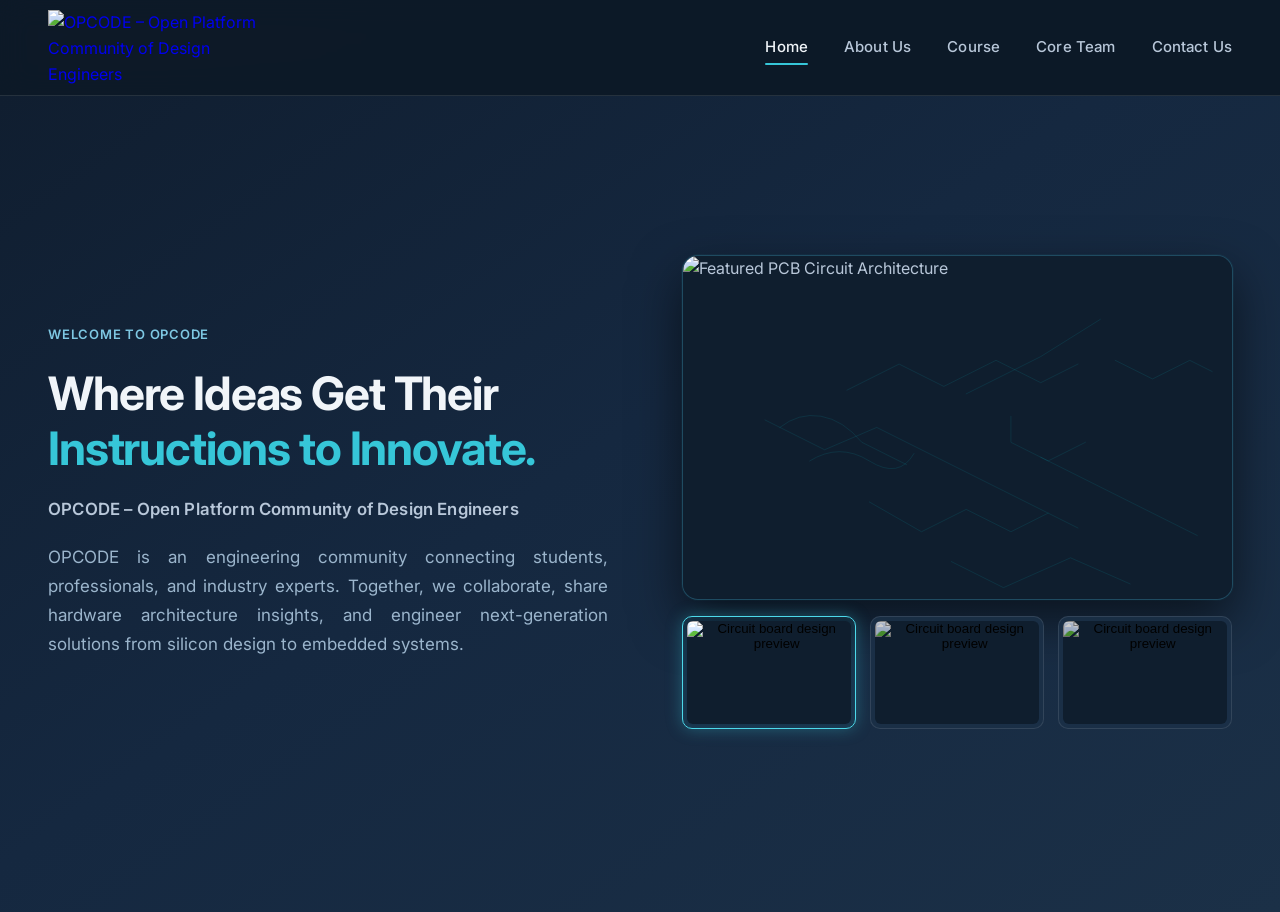
==== index.html @ ceae3b2b "Add files via upload" ====
<!DOCTYPE html>
<html lang="en">
<head>
  <meta charset="UTF-8">
  <meta name="viewport" content="width=device-width, initial-scale=1.0">
  <title>OPCODE – Open Platform Community of Design Engineers</title>
  <meta name="description" content="OPCODE is an engineering community connecting students, professionals, and industry experts. Where Ideas Get Their Instructions to Innovate.">
  
  <!-- Preconnect to Google Fonts: Inter font family -->
  <link rel="preconnect" href="https://fonts.googleapis.com">
  <link rel="preconnect" href="https://fonts.gstatic.com" crossorigin>
  <link href="https://fonts.googleapis.com/css2?family=Inter:wght@400;500;600;700&display=swap" rel="stylesheet">
  
  <!-- Stylesheet -->
  <link rel="stylesheet" href="styles.css">
</head>
<body>
  <!-- Header Navigation -->
  <header class="site-header" id="header">
    <div class="header-container">
      <!-- Brand Logo (Easily replaceable by updating src) -->
      <a href="#home" class="logo-link" aria-label="OPCODE Homepage">
        <img src="assets/opcode-logo-new.png" alt="OPCODE – Open Platform Community of Design Engineers" class="header-logo" width="2172" height="724">
      </a>

      <!-- Desktop Navigation (Clean single horizontal row) -->
      <nav class="main-nav" aria-label="Main Navigation">
        <ul class="nav-list">
          <li class="nav-item"><a href="#home" class="nav-link active">Home</a></li>
          <li class="nav-item"><a href="about.html" class="nav-link">About Us</a></li>
          <li class="nav-item"><a href="#course" class="nav-link">Course</a></li>
          <li class="nav-item"><a href="#core-team" class="nav-link">Core Team</a></li>
          <li class="nav-item"><a href="#contact-us" class="nav-link">Contact Us</a></li>
        </ul>
      </nav>

      <!-- Mobile Hamburger Toggle -->
      <button class="mobile-menu-btn" id="mobileMenuBtn" aria-label="Toggle navigation menu" aria-expanded="false" aria-controls="mobileNav">
        <span class="hamburger-bar"></span>
        <span class="hamburger-bar"></span>
        <span class="hamburger-bar"></span>
      </button>
    </div>

    <!-- Mobile Navigation Drawer -->
    <nav class="mobile-nav" id="mobileNav" aria-label="Mobile Navigation" hidden>
      <ul class="mobile-nav-list">
        <li><a href="#home" class="mobile-nav-link active">Home</a></li>
        <li><a href="about.html" class="mobile-nav-link">About Us</a></li>
        <li><a href="#course" class="mobile-nav-link">Course</a></li>
        <li><a href="#core-team" class="mobile-nav-link">Core Team</a></li>
        <li><a href="#contact-us" class="mobile-nav-link">Contact Us</a></li>
      </ul>
    </nav>
  </header>

  <!-- Clean Two-Column Hero Section -->
  <main class="hero-section" id="home">
    <div class="hero-container">
      <!-- Left Column: Editorial & Community Information (Preserved exactly as requested) -->
      <div class="hero-content">
        <!-- Welcome Tag -->
        <div class="hero-welcome">Welcome to OPCODE</div>

        <!-- Main Headline -->
        <h1 class="hero-heading">
          Where Ideas Get Their <span class="cyan-accent">Instructions to Innovate.</span>
        </h1>

        <!-- Organization Name -->
        <div class="hero-org-name">
          OPCODE – Open Platform Community of Design Engineers
        </div>

        <!-- Short Introduction -->
        <p class="hero-intro">
          OPCODE is an engineering community connecting students, professionals, and industry experts. Together, we collaborate, share hardware architecture insights, and engineer next-generation solutions from silicon design to embedded systems.
        </p>
      </div>

      <!-- Right Column: Interactive 3-Image PCB Gallery with Electric Sparks -->
      <div class="hero-visual">
        <div class="pcb-gallery-container">
          <!-- Featured Large PCB Stage -->
          <div class="pcb-featured-frame">
            <div class="pcb-viewport" id="pcbViewport">
              <!-- Featured PCB Photograph with Smooth Crossfade -->
              <img src="assets/pcb-1.jpg" alt="Featured PCB Circuit Architecture" id="featuredPcbImage" class="pcb-photograph" width="736" height="460">

              <!-- ============================================================
                   OVERLAY 1: Mapped specifically for assets/pcb-1.jpg
                   ============================================================ -->
              <svg class="pcb-circuit-svg pcb-overlay active" id="overlay-pcb-1" viewBox="0 0 736 460" preserveAspectRatio="xMidYMid slice" xmlns="http://www.w3.org/2000/svg" aria-hidden="true">
                <defs>
                  <filter id="sparkGlow1" x="-40%" y="-40%" width="180%" height="180%">
                    <feGaussianBlur in="SourceGraphic" stdDeviation="2.4" result="blur1" />
                    <feGaussianBlur in="SourceGraphic" stdDeviation="1.0" result="blur2" />
                    <feMerge>
                      <feMergeNode in="blur1" />
                      <feMergeNode in="blur2" />
                      <feMergeNode in="SourceGraphic" />
                    </feMerge>
                  </filter>
                  <filter id="junctionFlash1" x="-100%" y="-100%" width="300%" height="300%">
                    <feGaussianBlur in="SourceGraphic" stdDeviation="2.8" result="jBlur" />
                    <feMerge>
                      <feMergeNode in="jBlur" />
                      <feMergeNode in="SourceGraphic" />
                    </feMerge>
                  </filter>

                  <!-- Trace Paths for PCB 1 -->
                  <path id="p1-tr-1" d="M 110 220 L 190 260 L 260 230 L 330 265 L 430 315 L 530 365" />
                  <path id="p1-tr-2" d="M 220 180 L 290 145 L 350 175 L 420 140 L 480 170 L 530 145" />
                  <path id="p1-tr-3" d="M 250 330 L 320 370 L 380 340 L 440 370 L 490 345" />
                  <path id="p1-tr-4" d="M 480 270 L 550 305 L 620 340 L 690 375" />
                  <path id="p1-tr-5" d="M 560 85 L 520 110 L 480 135 L 430 160 L 380 185" />
                  <path id="p1-tr-6" d="M 130 230 Q 155 210 185 215 T 240 250 L 300 280" />
                  <path id="p1-tr-7" d="M 440 215 L 440 250 L 490 275 L 540 250" />
                  <path id="p1-tr-8" d="M 580 140 L 630 165 L 680 140 L 710 155" />
                  <path id="p1-tr-9" d="M 360 410 L 430 445 L 520 405 L 600 440" />
                  <path id="p1-tr-10" d="M 170 275 Q 210 250 250 275 T 310 265" />
                </defs>

                <!-- Base Passive Traces -->
                <g class="passive-traces" stroke="rgba(0, 240, 255, 0.1)" stroke-width="1.2" fill="none" stroke-linecap="round" stroke-linejoin="round">
                  <use href="#p1-tr-1" /><use href="#p1-tr-2" /><use href="#p1-tr-3" /><use href="#p1-tr-4" /><use href="#p1-tr-5" />
                  <use href="#p1-tr-6" /><use href="#p1-tr-7" /><use href="#p1-tr-8" /><use href="#p1-tr-9" /><use href="#p1-tr-10" />
                </g>

                <!-- Layer 1: Circuit Track Brightening Wave (underneath travelling sparks) -->
                <g class="track-waves" fill="none" stroke="rgba(0, 240, 255, 0.42)" stroke-width="3.4" stroke-linecap="round" stroke-linejoin="round">
                  <use href="#p1-tr-1" class="spark-wave s1" />
                  <use href="#p1-tr-2" class="spark-wave s2" />
                  <use href="#p1-tr-3" class="spark-wave s3" />
                  <use href="#p1-tr-4" class="spark-wave s4" />
                  <use href="#p1-tr-5" class="spark-wave s5-rev" />
                  <use href="#p1-tr-6" class="spark-wave s6" />
                  <use href="#p1-tr-7" class="spark-wave s7" />
                  <use href="#p1-tr-8" class="spark-wave s8" />
                  <use href="#p1-tr-9" class="spark-wave s9" />
                  <use href="#p1-tr-10" class="spark-wave s10-rev" />
                </g>

                <!-- Layer 2: Glowing Cyan Light Trail behind each spark -->
                <g class="spark-trails" fill="none" stroke="#00e5ff" stroke-width="2.4" stroke-linecap="round" stroke-linejoin="round" filter="url(#sparkGlow1)">
                  <use href="#p1-tr-1" class="spark-trail s1" />
                  <use href="#p1-tr-2" class="spark-trail s2" />
                  <use href="#p1-tr-3" class="spark-trail s3" />
                  <use href="#p1-tr-4" class="spark-trail s4" />
                  <use href="#p1-tr-5" class="spark-trail s5-rev" />
                  <use href="#p1-tr-6" class="spark-trail s6" />
                  <use href="#p1-tr-7" class="spark-trail s7" />
                  <use href="#p1-tr-8" class="spark-trail s8" />
                  <use href="#p1-tr-9" class="spark-trail s9" />
                  <use href="#p1-tr-10" class="spark-trail s10-rev" />
                </g>

                <!-- Layer 3: Concentrated White Spark Core Head -->
                <g class="spark-heads" fill="none" stroke="#ffffff" stroke-width="1.3" stroke-linecap="round" stroke-linejoin="round">
                  <use href="#p1-tr-1" class="spark-head s1" />
                  <use href="#p1-tr-2" class="spark-head s2" />
                  <use href="#p1-tr-3" class="spark-head s3" />
                  <use href="#p1-tr-4" class="spark-head s4" />
                  <use href="#p1-tr-5" class="spark-head s5-rev" />
                  <use href="#p1-tr-6" class="spark-head s6" />
                  <use href="#p1-tr-7" class="spark-head s7" />
                  <use href="#p1-tr-8" class="spark-head s8" />
                  <use href="#p1-tr-9" class="spark-head s9" />
                  <use href="#p1-tr-10" class="spark-head s10-rev" />
                </g>

                <!-- Occasional Junction Sparks (Small controlled electrical discharges at circuit nodes) -->
                <g class="junction-sparks" filter="url(#junctionFlash1)">
                  <g class="junction-spark js-1" transform="translate(330, 265)">
                    <circle r="2.2" fill="#ffffff" />
                    <polygon points="0,-4 1,-1 4,0 1,1 0,4 -1,1 -4,0 -1,-1" fill="#00f0ff" />
                  </g>
                  <g class="junction-spark js-2" transform="translate(480, 170)">
                    <circle r="2.2" fill="#ffffff" />
                    <polygon points="0,-4 1,-1 4,0 1,1 0,4 -1,1 -4,0 -1,-1" fill="#00f0ff" />
                  </g>
                  <g class="junction-spark js-3" transform="translate(440, 250)">
                    <circle r="2.5" fill="#ffffff" />
                    <polygon points="0,-4.5 1,-1 4.5,0 1,1 0,4.5 -1,1 -4.5,0 -1,-1" fill="#00f0ff" />
                  </g>
                  <g class="junction-spark js-4" transform="translate(550, 305)">
                    <circle r="2.2" fill="#ffffff" />
                    <polygon points="0,-4 1,-1 4,0 1,1 0,4 -1,1 -4,0 -1,-1" fill="#00f0ff" />
                  </g>
                  <g class="junction-spark js-5" transform="translate(380, 340)">
                    <circle r="2.2" fill="#ffffff" />
                    <polygon points="0,-4 1,-1 4,0 1,1 0,4 -1,1 -4,0 -1,-1" fill="#00f0ff" />
                  </g>
                </g>
              </svg>

              <!-- ============================================================
                   OVERLAY 2: Mapped specifically for assets/pcb-2.jpg
                   ============================================================ -->
              <svg class="pcb-circuit-svg pcb-overlay" id="overlay-pcb-2" viewBox="0 0 1080 675" preserveAspectRatio="xMidYMid slice" xmlns="http://www.w3.org/2000/svg" aria-hidden="true">
                <defs>
                  <filter id="sparkGlow2" x="-40%" y="-40%" width="180%" height="180%">
                    <feGaussianBlur in="SourceGraphic" stdDeviation="2.4" result="blur1" />
                    <feGaussianBlur in="SourceGraphic" stdDeviation="1.0" result="blur2" />
                    <feMerge>
                      <feMergeNode in="blur1" />
                      <feMergeNode in="blur2" />
                      <feMergeNode in="SourceGraphic" />
                    </feMerge>
                  </filter>
                  <filter id="junctionFlash2" x="-100%" y="-100%" width="300%" height="300%">
                    <feGaussianBlur in="SourceGraphic" stdDeviation="2.8" result="jBlur" />
                    <feMerge>
                      <feMergeNode in="jBlur" />
                      <feMergeNode in="SourceGraphic" />
                    </feMerge>
                  </filter>

                  <!-- Trace Paths for PCB 2 (Toroid coils, MOSFETs, and IC pins) -->
                  <path id="p2-tr-1" d="M 220 520 L 320 460 L 430 400 L 520 350" />
                  <path id="p2-tr-2" d="M 150 320 L 240 375 L 330 320 L 400 360" />
                  <path id="p2-tr-3" d="M 420 360 L 530 425 L 640 370 L 740 430" />
                  <path id="p2-tr-4" d="M 750 210 L 820 250 L 890 295 L 960 340" />
                  <path id="p2-tr-5" d="M 340 540 L 440 480 L 540 540 L 640 600" />
                  <path id="p2-tr-6" d="M 140 180 L 230 235 L 320 180 L 410 235" />
                  <path id="p2-tr-7" d="M 320 280 L 400 330 L 480 280 L 560 330" />
                  <path id="p2-tr-8" d="M 560 330 L 650 380 L 730 335 L 810 385" />
                  <path id="p2-tr-9" d="M 480 600 L 570 545 L 670 605 L 770 550" />
                  <path id="p2-tr-10" d="M 250 440 Q 300 480 360 450 T 480 430" />
                </defs>

                <!-- Base Passive Traces -->
                <g class="passive-traces" stroke="rgba(0, 240, 255, 0.1)" stroke-width="1.2" fill="none" stroke-linecap="round" stroke-linejoin="round">
                  <use href="#p2-tr-1" /><use href="#p2-tr-2" /><use href="#p2-tr-3" /><use href="#p2-tr-4" /><use href="#p2-tr-5" />
                  <use href="#p2-tr-6" /><use href="#p2-tr-7" /><use href="#p2-tr-8" /><use href="#p2-tr-9" /><use href="#p2-tr-10" />
                </g>

                <!-- Layer 1: Circuit Track Brightening Wave -->
                <g class="track-waves" fill="none" stroke="rgba(0, 240, 255, 0.42)" stroke-width="3.4" stroke-linecap="round" stroke-linejoin="round">
                  <use href="#p2-tr-1" class="spark-wave s1" />
                  <use href="#p2-tr-2" class="spark-wave s2" />
                  <use href="#p2-tr-3" class="spark-wave s3" />
                  <use href="#p2-tr-4" class="spark-wave s4" />
                  <use href="#p2-tr-5" class="spark-wave s5-rev" />
                  <use href="#p2-tr-6" class="spark-wave s6" />
                  <use href="#p2-tr-7" class="spark-wave s7" />
                  <use href="#p2-tr-8" class="spark-wave s8" />
                  <use href="#p2-tr-9" class="spark-wave s9" />
                  <use href="#p2-tr-10" class="spark-wave s10-rev" />
                </g>

                <!-- Layer 2: Glowing Light Trail -->
                <g class="spark-trails" fill="none" stroke="#00e5ff" stroke-width="2.4" stroke-linecap="round" stroke-linejoin="round" filter="url(#sparkGlow2)">
                  <use href="#p2-tr-1" class="spark-trail s1" />
                  <use href="#p2-tr-2" class="spark-trail s2" />
                  <use href="#p2-tr-3" class="spark-trail s3" />
                  <use href="#p2-tr-4" class="spark-trail s4" />
                  <use href="#p2-tr-5" class="spark-trail s5-rev" />
                  <use href="#p2-tr-6" class="spark-trail s6" />
                  <use href="#p2-tr-7" class="spark-trail s7" />
                  <use href="#p2-tr-8" class="spark-trail s8" />
                  <use href="#p2-tr-9" class="spark-trail s9" />
                  <use href="#p2-tr-10" class="spark-trail s10-rev" />
                </g>

                <!-- Layer 3: Concentrated White Spark Core Head -->
                <g class="spark-heads" fill="none" stroke="#ffffff" stroke-width="1.3" stroke-linecap="round" stroke-linejoin="round">
                  <use href="#p2-tr-1" class="spark-head s1" />
                  <use href="#p2-tr-2" class="spark-head s2" />
                  <use href="#p2-tr-3" class="spark-head s3" />
                  <use href="#p2-tr-4" class="spark-head s4" />
                  <use href="#p2-tr-5" class="spark-head s5-rev" />
                  <use href="#p2-tr-6" class="spark-head s6" />
                  <use href="#p2-tr-7" class="spark-head s7" />
                  <use href="#p2-tr-8" class="spark-head s8" />
                  <use href="#p2-tr-9" class="spark-head s9" />
                  <use href="#p2-tr-10" class="spark-head s10-rev" />
                </g>

                <!-- Occasional Junction Sparks for PCB 2 -->
                <g class="junction-sparks" filter="url(#junctionFlash2)">
                  <g class="junction-spark js-1" transform="translate(430, 400)">
                    <circle r="2.2" fill="#ffffff" />
                    <polygon points="0,-4 1,-1 4,0 1,1 0,4 -1,1 -4,0 -1,-1" fill="#00f0ff" />
                  </g>
                  <g class="junction-spark js-2" transform="translate(530, 425)">
                    <circle r="2.2" fill="#ffffff" />
                    <polygon points="0,-4 1,-1 4,0 1,1 0,4 -1,1 -4,0 -1,-1" fill="#00f0ff" />
                  </g>
                  <g class="junction-spark js-3" transform="translate(340, 540)">
                    <circle r="2.5" fill="#ffffff" />
                    <polygon points="0,-4.5 1,-1 4.5,0 1,1 0,4.5 -1,1 -4.5,0 -1,-1" fill="#00f0ff" />
                  </g>
                  <g class="junction-spark js-4" transform="translate(640, 370)">
                    <circle r="2.2" fill="#ffffff" />
                    <polygon points="0,-4 1,-1 4,0 1,1 0,4 -1,1 -4,0 -1,-1" fill="#00f0ff" />
                  </g>
                  <g class="junction-spark js-5" transform="translate(400, 360)">
                    <circle r="2.2" fill="#ffffff" />
                    <polygon points="0,-4 1,-1 4,0 1,1 0,4 -1,1 -4,0 -1,-1" fill="#00f0ff" />
                  </g>
                </g>
              </svg>

              <!-- ============================================================
                   OVERLAY 3: Mapped specifically for assets/pcb-3.jpg
                   ============================================================ -->
              <svg class="pcb-circuit-svg pcb-overlay" id="overlay-pcb-3" viewBox="0 0 1200 750" preserveAspectRatio="xMidYMid slice" xmlns="http://www.w3.org/2000/svg" aria-hidden="true">
                <defs>
                  <filter id="sparkGlow3" x="-40%" y="-40%" width="180%" height="180%">
                    <feGaussianBlur in="SourceGraphic" stdDeviation="2.4" result="blur1" />
                    <feGaussianBlur in="SourceGraphic" stdDeviation="1.0" result="blur2" />
                    <feMerge>
                      <feMergeNode in="blur1" />
                      <feMergeNode in="blur2" />
                      <feMergeNode in="SourceGraphic" />
                    </feMerge>
                  </filter>
                  <filter id="junctionFlash3" x="-100%" y="-100%" width="300%" height="300%">
                    <feGaussianBlur in="SourceGraphic" stdDeviation="2.8" result="jBlur" />
                    <feMerge>
                      <feMergeNode in="jBlur" />
                      <feMergeNode in="SourceGraphic" />
                    </feMerge>
                  </filter>

                  <!-- Trace Paths for PCB 3 (Aligned to physical CPU pins, buses, and components) -->
                  <path id="p3-tr-1" d="M 530 110 L 530 65 L 480 25 L 380 25 L 340 65 L 200 65" />
                  <path id="p3-tr-2" d="M 650 110 L 650 55 L 700 20 L 820 20 L 870 70 L 980 70" />
                  <path id="p3-tr-3" d="M 690 170 L 770 170 L 830 110 L 920 110 L 970 160 L 1060 160" />
                  <path id="p3-tr-4" d="M 550 265 L 550 340 L 480 410 L 380 410 L 320 470 L 320 580 L 260 640 L 180 640" />
                  <path id="p3-tr-5" d="M 640 265 L 640 340 L 710 410 L 800 410 L 860 470 L 900 470" />
                  <path id="p3-tr-6" d="M 150 120 L 230 120 L 280 170 L 280 250 L 340 310 L 420 310" />
                  <path id="p3-tr-7" d="M 690 210 L 780 210 L 840 270 L 960 270 L 1000 270" />
                  <path id="p3-tr-8" d="M 900 470 L 900 550 L 840 610 L 740 610 L 680 670" />
                  <path id="p3-tr-9" d="M 440 350 Q 480 390 520 360 T 580 390 L 640 390" />
                  <path id="p3-tr-10" d="M 585 470 L 585 540 L 630 585 L 630 670" />
                </defs>

                <!-- Base Passive Traces -->
                <g class="passive-traces" stroke="rgba(0, 240, 255, 0.1)" stroke-width="1.2" fill="none" stroke-linecap="round" stroke-linejoin="round">
                  <use href="#p3-tr-1" /><use href="#p3-tr-2" /><use href="#p3-tr-3" /><use href="#p3-tr-4" /><use href="#p3-tr-5" />
                  <use href="#p3-tr-6" /><use href="#p3-tr-7" /><use href="#p3-tr-8" /><use href="#p3-tr-9" /><use href="#p3-tr-10" />
                </g>

                <!-- Layer 1: Circuit Track Brightening Wave -->
                <g class="track-waves" fill="none" stroke="rgba(0, 240, 255, 0.42)" stroke-width="3.4" stroke-linecap="round" stroke-linejoin="round">
                  <use href="#p3-tr-1" class="spark-wave s1" />
                  <use href="#p3-tr-2" class="spark-wave s2" />
                  <use href="#p3-tr-3" class="spark-wave s3" />
                  <use href="#p3-tr-4" class="spark-wave s4" />
                  <use href="#p3-tr-5" class="spark-wave s5-rev" />
                  <use href="#p3-tr-6" class="spark-wave s6" />
                  <use href="#p3-tr-7" class="spark-wave s7" />
                  <use href="#p3-tr-8" class="spark-wave s8" />
                  <use href="#p3-tr-9" class="spark-wave s9" />
                  <use href="#p3-tr-10" class="spark-wave s10-rev" />
                </g>

                <!-- Layer 2: Glowing Light Trail -->
                <g class="spark-trails" fill="none" stroke="#00e5ff" stroke-width="2.4" stroke-linecap="round" stroke-linejoin="round" filter="url(#sparkGlow3)">
                  <use href="#p3-tr-1" class="spark-trail s1" />
                  <use href="#p3-tr-2" class="spark-trail s2" />
                  <use href="#p3-tr-3" class="spark-trail s3" />
                  <use href="#p3-tr-4" class="spark-trail s4" />
                  <use href="#p3-tr-5" class="spark-trail s5-rev" />
                  <use href="#p3-tr-6" class="spark-trail s6" />
                  <use href="#p3-tr-7" class="spark-trail s7" />
                  <use href="#p3-tr-8" class="spark-trail s8" />
                  <use href="#p3-tr-9" class="spark-trail s9" />
                  <use href="#p3-tr-10" class="spark-trail s10-rev" />
                </g>

                <!-- Layer 3: Concentrated White Spark Core Head -->
                <g class="spark-heads" fill="none" stroke="#ffffff" stroke-width="1.3" stroke-linecap="round" stroke-linejoin="round">
                  <use href="#p3-tr-1" class="spark-head s1" />
                  <use href="#p3-tr-2" class="spark-head s2" />
                  <use href="#p3-tr-3" class="spark-head s3" />
                  <use href="#p3-tr-4" class="spark-head s4" />
                  <use href="#p3-tr-5" class="spark-head s5-rev" />
                  <use href="#p3-tr-6" class="spark-head s6" />
                  <use href="#p3-tr-7" class="spark-head s7" />
                  <use href="#p3-tr-8" class="spark-head s8" />
                  <use href="#p3-tr-9" class="spark-head s9" />
                  <use href="#p3-tr-10" class="spark-head s10-rev" />
                </g>

                <!-- Occasional Junction Sparks for PCB 3 -->
                <g class="junction-sparks" filter="url(#junctionFlash3)">
                  <g class="junction-spark js-1" transform="translate(480, 25)">
                    <circle r="2.2" fill="#ffffff" />
                    <polygon points="0,-4 1,-1 4,0 1,1 0,4 -1,1 -4,0 -1,-1" fill="#00f0ff" />
                  </g>
                  <g class="junction-spark js-2" transform="translate(700, 20)">
                    <circle r="2.2" fill="#ffffff" />
                    <polygon points="0,-4 1,-1 4,0 1,1 0,4 -1,1 -4,0 -1,-1" fill="#00f0ff" />
                  </g>
                  <g class="junction-spark js-3" transform="translate(770, 170)">
                    <circle r="2.5" fill="#ffffff" />
                    <polygon points="0,-4.5 1,-1 4.5,0 1,1 0,4.5 -1,1 -4.5,0 -1,-1" fill="#00f0ff" />
                  </g>
                  <g class="junction-spark js-4" transform="translate(480, 410)">
                    <circle r="2.2" fill="#ffffff" />
                    <polygon points="0,-4 1,-1 4,0 1,1 0,4 -1,1 -4,0 -1,-1" fill="#00f0ff" />
                  </g>
                  <g class="junction-spark js-5" transform="translate(710, 410)">
                    <circle r="2.2" fill="#ffffff" />
                    <polygon points="0,-4 1,-1 4,0 1,1 0,4 -1,1 -4,0 -1,-1" fill="#00f0ff" />
                  </g>
                  <g class="junction-spark js-6" transform="translate(320, 470)">
                    <circle r="2.2" fill="#ffffff" />
                    <polygon points="0,-4 1,-1 4,0 1,1 0,4 -1,1 -4,0 -1,-1" fill="#00f0ff" />
                  </g>
                </g>
              </svg>
            </div>
          </div>

          <!-- Horizontal Row of Three Small Image Thumbnails Below Featured Image (No text labels or names displayed) -->
          <div class="pcb-thumbnails-row" role="tablist" aria-label="PCB Circuit Gallery Thumbnails">
            <button class="pcb-thumbnail active" role="tab" aria-selected="true" data-image="assets/pcb-1.jpg" data-overlay="overlay-pcb-1" aria-label="View first PCB circuit design">
              <div class="thumb-media">
                <img src="assets/pcb-1.jpg" alt="Circuit board design preview" class="thumb-img" loading="eager">
              </div>
            </button>

            <button class="pcb-thumbnail" role="tab" aria-selected="false" data-image="assets/pcb-2.jpg" data-overlay="overlay-pcb-2" aria-label="View second PCB circuit design">
              <div class="thumb-media">
                <img src="assets/pcb-2.jpg" alt="Circuit board design preview" class="thumb-img" loading="eager">
              </div>
            </button>

            <button class="pcb-thumbnail" role="tab" aria-selected="false" data-image="assets/pcb-3.jpg" data-overlay="overlay-pcb-3" aria-label="View third PCB circuit design">
              <div class="thumb-media">
                <img src="assets/pcb-3.jpg" alt="Circuit board design preview" class="thumb-img" loading="eager">
              </div>
            </button>
          </div>
        </div>
      </div>
    </div>
  </main>

  <!-- JavaScript -->
  <script src="script.js"></script>
</body>
</html>
---- styles.css ----
/* ==========================================================================
   OPCODE – Open Platform Community of Design Engineers
   Simple, Neat, Minimal & Premium Dark Navy Theme
   Interactive 3-Image PCB Gallery with Realistic Travelling Electric Sparks
   ========================================================================== */

/* --------------------------------------------------------------------------
   Design Tokens
   -------------------------------------------------------------------------- */
:root {
  /* Deep Navy & Slate Blue Palette */
  --bg-main: #101E30;
  --bg-navy-deep: #0D1A28;
  --bg-section: #1B3047;
  --bg-card: #29445C;
  --bg-header: rgba(13, 26, 40, 0.94);

  /* Cyan Accents */
  --accent-cyan: #36C6D8;
  --accent-cyan-bright: #4DD9EA;
  --accent-blue-soft: #7EC8E3;
  --border-subtle: rgba(255, 255, 255, 0.1);
  --border-cyan-subtle: rgba(54, 198, 216, 0.28);

  /* Typography Colors */
  --text-white: #F1F5F9;
  --text-slate: #B8C7D9;
  --text-muted: #9BB5CC;
  --text-dim: #7A99B5;

  /* Fonts */
  --font-sans: 'Inter', -apple-system, BlinkMacSystemFont, 'Segoe UI', Roboto, Helvetica, Arial, sans-serif;
  --font-mono: 'JetBrains Mono', monospace;

  /* Transitions */
  --transition-fast: 0.18s ease;
  --transition-normal: 0.25s ease;
  --transition-smooth: 0.35s cubic-bezier(0.16, 1, 0.3, 1);

  /* Brand Logo Sizing (Easily configured in one central spot) */
  --logo-height-desktop: 74px;
  --logo-height-tablet: 58px;
  --logo-height-mobile: 48px;
}

/* --------------------------------------------------------------------------
   Reset & Base Styles
   -------------------------------------------------------------------------- */
*, *::before, *::after {
  box-sizing: border-box;
  margin: 0;
  padding: 0;
}

html {
  font-size: 16px;
  scroll-behavior: smooth;
  background-color: var(--bg-main);
  color: var(--text-slate);
  font-family: var(--font-sans);
  -webkit-font-smoothing: antialiased;
  -moz-osx-font-smoothing: grayscale;
}

body {
  background: linear-gradient(160deg, #101E30 0%, #0D1A28 60%, #0a1520 100%);
  min-height: 100vh;
  position: relative;
  overflow-x: hidden;
  line-height: 1.6;
}

/* --------------------------------------------------------------------------
   Header & Navigation
   -------------------------------------------------------------------------- */
.site-header {
  position: sticky;
  top: 0;
  z-index: 100;
  background: var(--bg-header);
  backdrop-filter: blur(14px);
  -webkit-backdrop-filter: blur(14px);
  border-bottom: 1px solid var(--border-subtle);
  transition: border-color var(--transition-normal), background-color var(--transition-normal);
}

.site-header.scrolled {
  border-bottom-color: rgba(54, 198, 216, 0.15);
  background: rgba(10, 20, 32, 0.97);
}

.header-container {
  max-width: 1320px;
  margin: 0 auto;
  padding: 0.65rem 3rem;
  display: flex;
  align-items: center;
  justify-content: space-between;
  gap: 2rem;
}

/* Logo: Prominent, large display preserving exact original proportions */
.logo-link {
  display: inline-flex;
  align-items: center;
  text-decoration: none;
  outline: none;
  flex-shrink: 0;
}

.header-logo {
  height: var(--logo-height-desktop);
  width: auto;
  max-width: 100%;
  object-fit: contain;
  display: block;
  transition: opacity var(--transition-fast), filter var(--transition-fast);
}

.header-logo:hover {
  opacity: 0.95;
  filter: drop-shadow(0 0 12px rgba(0, 240, 255, 0.35));
}

.logo-link:focus-visible {
  outline: 2px solid var(--accent-cyan);
  outline-offset: 4px;
  border-radius: 4px;
}

/* Desktop Navigation: Single clean horizontal row */
.main-nav {
  display: flex;
  align-items: center;
}

.nav-list {
  display: flex;
  list-style: none;
  gap: 2.25rem;
  align-items: center;
}

.nav-link {
  color: var(--text-slate);
  text-decoration: none;
  font-size: 0.9375rem;
  font-weight: 500;
  letter-spacing: 0.01em;
  padding: 0.4rem 0;
  position: relative;
  transition: color var(--transition-fast);
}

.nav-link::after {
  content: '';
  position: absolute;
  bottom: -2px;
  left: 0;
  width: 0;
  height: 2px;
  background-color: var(--accent-cyan);
  transition: width var(--transition-normal);
  border-radius: 1px;
}

.nav-link:hover {
  color: var(--text-white);
}

.nav-link:hover::after,
.nav-link.active::after {
  width: 100%;
}

.nav-link.active {
  color: var(--text-white);
}

.nav-link:focus-visible {
  outline: 2px solid var(--accent-cyan);
  outline-offset: 4px;
  border-radius: 2px;
}

/* Mobile Hamburger Button */
.mobile-menu-btn {
  display: none;
  background: transparent;
  border: 1px solid var(--border-subtle);
  border-radius: 6px;
  padding: 0.5rem;
  cursor: pointer;
  width: 40px;
  height: 40px;
  flex-direction: column;
  justify-content: space-around;
  align-items: center;
  transition: border-color var(--transition-fast);
}

.mobile-menu-btn:hover {
  border-color: var(--accent-cyan);
}

.mobile-menu-btn:focus-visible {
  outline: 2px solid var(--accent-cyan);
  outline-offset: 2px;
}

.hamburger-bar {
  display: block;
  width: 20px;
  height: 2px;
  background-color: var(--text-white);
  transition: transform var(--transition-normal), opacity var(--transition-normal);
  border-radius: 2px;
}

.mobile-menu-btn.open .hamburger-bar:nth-child(1) {
  transform: translateY(6.5px) rotate(45deg);
}

.mobile-menu-btn.open .hamburger-bar:nth-child(2) {
  opacity: 0;
}

.mobile-menu-btn.open .hamburger-bar:nth-child(3) {
  transform: translateY(-6.5px) rotate(-45deg);
}

/* Mobile Navigation Drawer */
.mobile-nav {
  display: none;
  background: rgba(13, 26, 40, 0.99);
  border-bottom: 1px solid var(--border-subtle);
  backdrop-filter: blur(16px);
  -webkit-backdrop-filter: blur(16px);
  padding: 1.25rem 2rem 1.75rem;
}

.mobile-nav-list {
  list-style: none;
  display: flex;
  flex-direction: column;
  gap: 1.1rem;
}

.mobile-nav-link {
  color: var(--text-slate);
  text-decoration: none;
  font-size: 1.05rem;
  font-weight: 500;
  display: block;
  padding: 0.35rem 0;
  transition: color var(--transition-fast);
}

.mobile-nav-link:hover,
.mobile-nav-link.active {
  color: var(--accent-cyan);
}

/* --------------------------------------------------------------------------
   Hero Section: Clean Two-Column Layout
   -------------------------------------------------------------------------- */
.hero-section {
  position: relative;
  min-height: calc(100vh - 84px);
  display: flex;
  align-items: center;
  padding: 4.5rem 3rem 6rem;
  background: linear-gradient(145deg, #101E30 0%, #152840 45%, #1B3047 100%);
}

.hero-container {
  max-width: 1320px;
  margin: 0 auto;
  width: 100%;
  display: grid;
  grid-template-columns: 1.02fr 1fr;
  gap: 4.5rem;
  align-items: center;
}

/* Left Column: Editorial & Info (Preserved) */
.hero-content {
  display: flex;
  flex-direction: column;
  gap: 1.35rem;
}

.hero-welcome {
  font-size: 0.8125rem;
  font-weight: 600;
  letter-spacing: 0.06em;
  text-transform: uppercase;
  color: var(--accent-blue-soft);
  display: inline-block;
}

.hero-heading {
  font-size: clamp(2.35rem, 3.6vw, 3.4rem);
  font-weight: 700;
  line-height: 1.18;
  letter-spacing: -0.025em;
  color: var(--text-white);
}

.cyan-accent {
  color: var(--accent-cyan);
  font-weight: 700;
}

.hero-org-name {
  font-size: clamp(1.05rem, 1.25vw, 1.1875rem);
  font-weight: 600;
  color: var(--text-slate);
  letter-spacing: 0.01em;
  line-height: 1.45;
}

.hero-intro {
  font-size: 1.0625rem;
  font-weight: 400;
  line-height: 1.72;
  color: var(--text-muted);
  max-width: 560px;
  text-align: justify;
  text-justify: inter-word;
}

/* --------------------------------------------------------------------------
   Right Column: Interactive 3-Image PCB Gallery
   -------------------------------------------------------------------------- */
.hero-visual {
  display: flex;
  justify-content: center;
  align-items: center;
  width: 100%;
}

.pcb-gallery-container {
  width: 100%;
  max-width: 620px;
  display: flex;
  flex-direction: column;
  gap: 1rem;
  perspective: 1100px;
}

/* Featured Large PCB Frame (Supports Interactive 3D Perspective Tilt) */
.pcb-featured-frame {
  position: relative;
  width: 100%;
  border-radius: 16px;
  border: 1px solid rgba(54, 198, 216, 0.18);
  background: #1B3047;
  box-shadow: 0 20px 50px rgba(0, 0, 0, 0.55), 0 0 0 1px rgba(54, 198, 216, 0.06);
  overflow: hidden;
  transform-style: preserve-3d;
  will-change: transform, box-shadow;
  transition: border-color var(--transition-normal), box-shadow var(--transition-normal);
}

.pcb-featured-frame:hover {
  border-color: rgba(54, 198, 216, 0.38);
  box-shadow: 0 24px 60px rgba(0, 0, 0, 0.6), 0 0 0 1px rgba(54, 198, 216, 0.14);
}

.pcb-viewport {
  position: relative;
  width: 100%;
  aspect-ratio: 16 / 10;
  overflow: hidden;
  background-color: #0f1e2e;
}

/* Featured Photograph with Smooth Crossfade */
.pcb-photograph {
  display: block;
  width: 100%;
  height: 100%;
  object-fit: cover;
  object-position: center;
  pointer-events: none;
  user-select: none;
  -webkit-user-drag: none;
  transition: opacity var(--transition-smooth), transform 0.4s ease;
}

.pcb-photograph.fade-out {
  opacity: 0.15;
  transform: scale(0.99);
}

/* SVG Overlays - Synchronously mapped for each PCB */
.pcb-overlay {
  position: absolute;
  inset: 0;
  width: 100%;
  height: 100%;
  pointer-events: none;
  z-index: 2;
  opacity: 0;
  visibility: hidden;
  transition: opacity var(--transition-smooth), visibility var(--transition-smooth);
}

.pcb-overlay.active {
  opacity: 1;
  visibility: visible;
}

/* --------------------------------------------------------------------------
   REALISTIC ELECTRIC CURRENT & SPARK ANIMATIONS
   - Layer 1: Circuit track brightening wave (illuminates copper as spark passes)
   - Layer 2: Glowing cyan light trail behind each spark
   - Layer 3: Concentrated white electric spark head
   - Layer 4: Occasional small electrical sparks at circuit junctions
   -------------------------------------------------------------------------- */

/* Layer 1: Circuit Track Brightening Wave (Req 5) */
.spark-wave {
  stroke-dasharray: 85 700;
  stroke-dashoffset: 85;
  opacity: 0;
  will-change: stroke-dashoffset, opacity;
}

/* Layer 2: Glowing Light Trail (Req 6) */
.spark-trail {
  stroke-dasharray: 45 740;
  stroke-dashoffset: 85;
  opacity: 0;
  will-change: stroke-dashoffset, opacity;
}

/* Layer 3: Concentrated White Spark Core Head (Req 1, 2, 7) */
.spark-head {
  stroke-dasharray: 14 771;
  stroke-dashoffset: 85;
  opacity: 0;
  will-change: stroke-dashoffset, opacity;
}

/* Forward Travelling Sparks (Outward along circuit tracks) */
@keyframes sparkFlowOut {
  0% {
    stroke-dashoffset: 85;
    opacity: 0;
  }
  6% {
    opacity: 0.95;
  }
  80% {
    opacity: 0.95;
  }
  100% {
    stroke-dashoffset: -560;
    opacity: 0;
  }
}

/* Reverse Travelling Sparks (Inward signals into chips) */
@keyframes sparkFlowIn {
  0% {
    stroke-dashoffset: -560;
    opacity: 0;
  }
  6% {
    opacity: 0.95;
  }
  80% {
    opacity: 0.95;
  }
  100% {
    stroke-dashoffset: 85;
    opacity: 0;
  }
}

/* Staggered Independent Speeds & Delays across 10 Circuit Paths (Req 3, 4, 8) */
.s1 { animation: sparkFlowOut 2.4s cubic-bezier(0.25, 0.1, 0.25, 1) infinite; animation-delay: -0.4s; }
.s2 { animation: sparkFlowOut 2.8s cubic-bezier(0.25, 0.1, 0.25, 1) infinite; animation-delay: -1.6s; }
.s3 { animation: sparkFlowOut 3.1s cubic-bezier(0.25, 0.1, 0.25, 1) infinite; animation-delay: -0.8s; }
.s4 { animation: sparkFlowOut 2.5s cubic-bezier(0.25, 0.1, 0.25, 1) infinite; animation-delay: -2.0s; }
.s5-rev { animation: sparkFlowIn 2.7s cubic-bezier(0.25, 0.1, 0.25, 1) infinite; animation-delay: -0.3s; }
.s6 { animation: sparkFlowOut 2.2s cubic-bezier(0.25, 0.1, 0.25, 1) infinite; animation-delay: -1.2s; }
.s7 { animation: sparkFlowOut 3.3s cubic-bezier(0.25, 0.1, 0.25, 1) infinite; animation-delay: -1.9s; }
.s8 { animation: sparkFlowOut 2.9s cubic-bezier(0.25, 0.1, 0.25, 1) infinite; animation-delay: -0.6s; }
.s9 { animation: sparkFlowOut 2.6s cubic-bezier(0.25, 0.1, 0.25, 1) infinite; animation-delay: -1.4s; }
.s10-rev { animation: sparkFlowIn 3.0s cubic-bezier(0.25, 0.1, 0.25, 1) infinite; animation-delay: -2.3s; }

/* Layer 4: Occasional Electrical Sparks at Selected Circuit Junctions (Req 9) */
.junction-spark {
  transform-box: fill-box;
  transform-origin: center;
  opacity: 0;
  will-change: transform, opacity;
}

@keyframes junctionArcFlash {
  0%, 78%, 100% {
    opacity: 0;
    transform: scale(0.2) rotate(0deg);
  }
  80% {
    opacity: 0.95;
    transform: scale(1.4) rotate(15deg);
    filter: drop-shadow(0 0 6px #00f0ff) drop-shadow(0 0 2px #ffffff);
  }
  83% {
    opacity: 0.35;
    transform: scale(0.7) rotate(30deg);
  }
  86% {
    opacity: 1;
    transform: scale(1.6) rotate(45deg);
    filter: drop-shadow(0 0 8px #00f0ff);
  }
  90% {
    opacity: 0;
    transform: scale(0.3) rotate(60deg);
  }
}

.js-1 { animation: junctionArcFlash 3.2s ease-in-out infinite -0.6s; }
.js-2 { animation: junctionArcFlash 4.1s ease-in-out infinite -2.1s; }
.js-3 { animation: junctionArcFlash 2.9s ease-in-out infinite -1.3s; }
.js-4 { animation: junctionArcFlash 4.8s ease-in-out infinite -3.4s; }
.js-5 { animation: junctionArcFlash 3.7s ease-in-out infinite -0.9s; }
.js-6 { animation: junctionArcFlash 5.2s ease-in-out infinite -2.7s; }

/* --------------------------------------------------------------------------
   Horizontal Row of Three Small Image Thumbnails (Clean & Image-Only)
   -------------------------------------------------------------------------- */
.pcb-thumbnails-row {
  display: grid;
  grid-template-columns: repeat(3, 1fr);
  gap: 0.85rem;
  width: 100%;
}

.pcb-thumbnail {
  background: rgba(27, 48, 71, 0.9);
  border: 1.5px solid rgba(255, 255, 255, 0.1);
  border-radius: 10px;
  padding: 4px;
  cursor: pointer;
  display: block;
  width: 100%;
  outline: none;
  transition: border-color var(--transition-fast), transform var(--transition-fast), box-shadow var(--transition-fast), background-color var(--transition-fast);
  position: relative;
  overflow: hidden;
}

.thumb-media {
  width: 100%;
  aspect-ratio: 16 / 10;
  border-radius: 6px;
  overflow: hidden;
  position: relative;
  background-color: #0f1e2e;
}

.thumb-img {
  width: 100%;
  height: 100%;
  object-fit: cover;
  display: block;
  filter: brightness(0.8);
  transition: transform 0.25s ease, filter 0.25s ease;
}

.pcb-thumbnail:hover {
  border-color: rgba(0, 240, 255, 0.45);
  transform: translateY(-2px);
  box-shadow: 0 6px 18px rgba(0, 0, 0, 0.45);
}

.pcb-thumbnail:hover .thumb-img {
  filter: brightness(1.02);
  transform: scale(1.03);
}

/* Selected Thumbnail Highlighted with Thin Cyan Border */
.pcb-thumbnail.active {
  border-color: var(--accent-cyan-bright);
  box-shadow: 0 0 16px rgba(54, 198, 216, 0.35), inset 0 0 6px rgba(54, 198, 216, 0.1);
  background: rgba(54, 198, 216, 0.06);
}

.pcb-thumbnail.active .thumb-img {
  filter: brightness(1.08);
}

.pcb-thumbnail:focus-visible {
  outline: 2px solid var(--accent-cyan);
  outline-offset: 3px;
}

/* --------------------------------------------------------------------------
   Accessibility: Prefers-Reduced-Motion Support
   -------------------------------------------------------------------------- */
@media (prefers-reduced-motion: reduce) {
  .spark-wave,
  .spark-trail,
  .spark-head,
  .junction-spark,
  .s1, .s2, .s3, .s4, .s5-rev, .s6, .s7, .s8, .s9, .s10-rev,
  .js-1, .js-2, .js-3, .js-4, .js-5, .js-6 {
    animation: none !important;
  }

  .spark-trail {
    stroke-dashoffset: 0;
    opacity: 0.45;
  }

  .spark-head {
    stroke-dashoffset: 0;
    opacity: 0.6;
  }

  .junction-spark {
    opacity: 0.4;
    transform: scale(1);
  }
}

/* --------------------------------------------------------------------------
   Responsive Design Breakpoints
   -------------------------------------------------------------------------- */
@media (max-width: 1100px) {
  .header-container {
    padding: 0.85rem 2rem;
  }

  .hero-section {
    padding: 3.5rem 2rem 5rem;
  }

  .hero-container {
    grid-template-columns: 1fr;
    gap: 3.5rem;
  }

  .hero-content {
    max-width: 680px;
  }

  .pcb-gallery-container {
    max-width: 680px;
  }
}

@media (max-width: 768px) {
  .header-container {
    padding: 0.65rem 1.5rem;
  }

  .header-logo {
    height: var(--logo-height-tablet);
  }

  .main-nav {
    display: none;
  }

  .mobile-menu-btn {
    display: flex;
  }

  .mobile-nav {
    display: block;
  }

  .hero-section {
    padding: 2.5rem 1.5rem 4.5rem;
  }

  .hero-heading {
    font-size: clamp(2rem, 6.5vw, 2.5rem);
  }

  .hero-org-name {
    font-size: 1rem;
  }

  .hero-intro {
    font-size: 0.9875rem;
  }

  .pcb-thumbnails-row {
    gap: 0.65rem;
  }
}

@media (max-width: 480px) {
  .header-container {
    padding: 0.6rem 1rem;
  }

  .header-logo {
    height: var(--logo-height-mobile);
  }

  .hero-section {
    padding: 2rem 1rem 3.5rem;
  }

  .hero-heading {
    font-size: 1.85rem;
  }

  .pcb-thumbnail {
    padding: 3px;
    border-radius: 8px;
  }
}
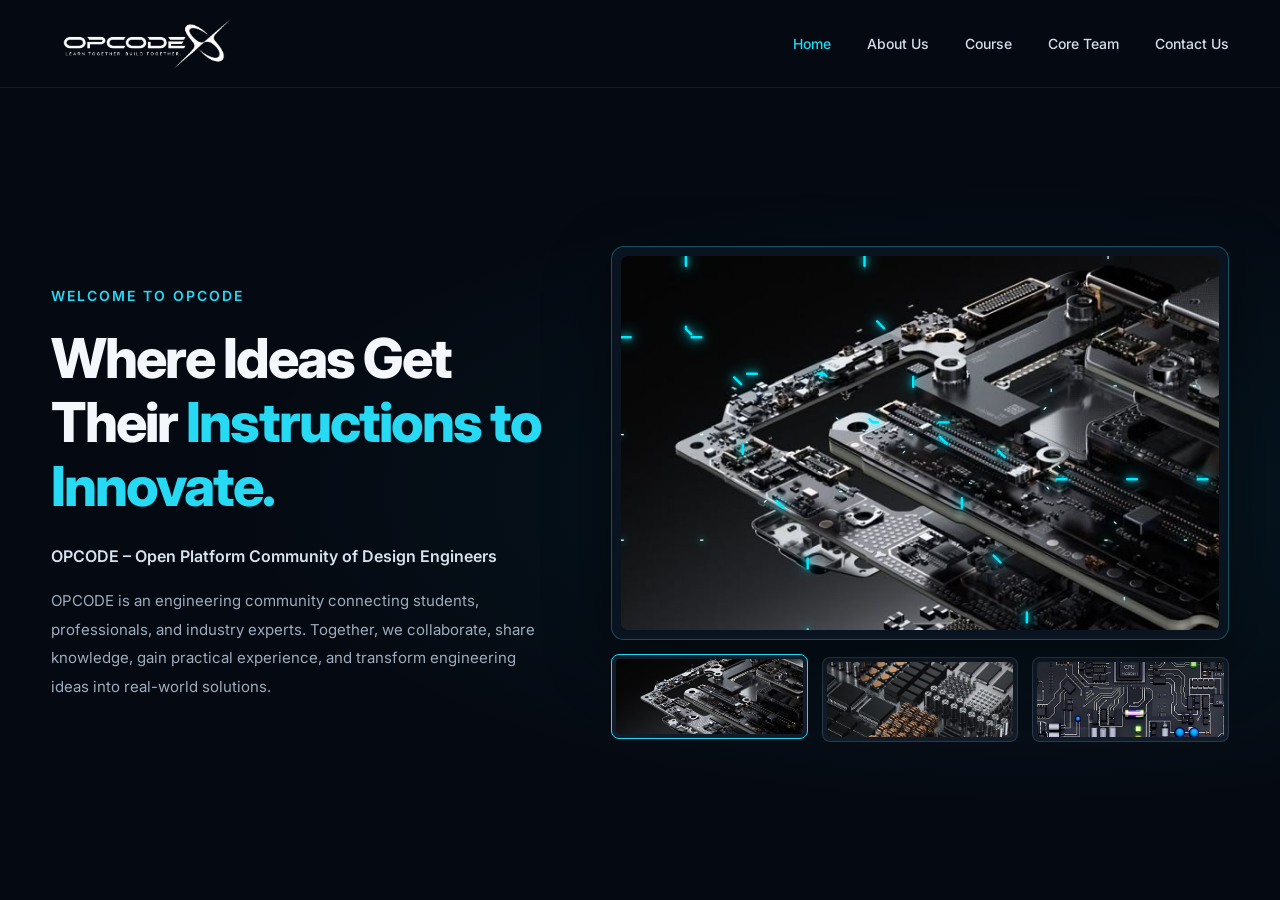
==== commit 6a8e2ef5: "Update index.html" ====
--- a/index.html
+++ b/index.html
@@ -1,448 +1,477 @@
+
 <!DOCTYPE html>
 <html lang="en">
 <head>
   <meta charset="UTF-8">
   <meta name="viewport" content="width=device-width, initial-scale=1.0">
-  <title>OPCODE – Open Platform Community of Design Engineers</title>
-  <meta name="description" content="OPCODE is an engineering community connecting students, professionals, and industry experts. Where Ideas Get Their Instructions to Innovate.">
-  
-  <!-- Preconnect to Google Fonts: Inter font family -->
+  <title>OPCODE | Open Platform Community of Design Engineers</title>
+  <meta name="description" content="OPCODE is an engineering community connecting students, professionals and industry experts.">
+
   <link rel="preconnect" href="https://fonts.googleapis.com">
   <link rel="preconnect" href="https://fonts.gstatic.com" crossorigin>
-  <link href="https://fonts.googleapis.com/css2?family=Inter:wght@400;500;600;700&display=swap" rel="stylesheet">
-  
-  <!-- Stylesheet -->
-  <link rel="stylesheet" href="styles.css">
+  <link href="https://fonts.googleapis.com/css2?family=Inter:wght@400;500;600;700;800&display=swap" rel="stylesheet">
+
+  <style>
+    * {
+      margin: 0;
+      padding: 0;
+      box-sizing: border-box;
+    }
+
+    html {
+      scroll-behavior: smooth;
+    }
+
+    body {
+      font-family: 'Inter', sans-serif;
+      background: #050a12;
+      color: #f4f7fb;
+      overflow-x: hidden;
+    }
+
+    .site-header {
+      width: 100%;
+      height: 88px;
+      background: rgba(5, 10, 18, 0.96);
+      border-bottom: 1px solid rgba(255,255,255,0.08);
+      display: flex;
+      align-items: center;
+      position: relative;
+      z-index: 10;
+    }
+
+    .header-container {
+      width: min(1240px, 92%);
+      margin: auto;
+      display: flex;
+      justify-content: space-between;
+      align-items: center;
+    }
+
+    .logo-link img {
+      width: 190px;
+      height: auto;
+      display: block;
+      object-fit: contain;
+    }
+
+    .nav-list {
+      display: flex;
+      list-style: none;
+      gap: 36px;
+    }
+
+    .nav-list a {
+      color: #d5deea;
+      text-decoration: none;
+      font-size: 14px;
+      font-weight: 500;
+      transition: color 0.3s;
+    }
+
+    .nav-list a:hover,
+    .nav-list a.active {
+      color: #25d9f4;
+    }
+
+    .menu-button {
+      display: none;
+      background: none;
+      border: 0;
+      color: white;
+      font-size: 28px;
+      cursor: pointer;
+    }
+
+    .hero-section {
+      min-height: calc(100vh - 88px);
+      display: flex;
+      align-items: center;
+      padding: 65px 0;
+      position: relative;
+      background:
+        radial-gradient(ellipse at 80% 50%, rgba(0, 174, 210, 0.08), transparent 55%),
+        #050a12;
+    }
+
+    .hero-container {
+      width: min(1240px, 92%);
+      margin: auto;
+      display: grid;
+      grid-template-columns: 0.9fr 1.1fr;
+      gap: 55px;
+      align-items: center;
+    }
+
+    .hero-welcome {
+      color: #25d9f4;
+      font-size: 14px;
+      font-weight: 600;
+      letter-spacing: 2px;
+      text-transform: uppercase;
+      margin-bottom: 22px;
+    }
+
+    .hero-heading {
+      font-size: clamp(36px, 4.3vw, 58px);
+      line-height: 1.17;
+      letter-spacing: -2px;
+      font-weight: 800;
+      margin-bottom: 25px;
+    }
+
+    .cyan-accent {
+      color: #28d9f4;
+    }
+
+    .hero-org-name {
+      font-size: 16px;
+      color: #d8e2ee;
+      font-weight: 600;
+      line-height: 1.6;
+      margin-bottom: 18px;
+    }
+
+    .hero-intro {
+      color: #9eacbd;
+      font-size: 15px;
+      line-height: 1.9;
+      max-width: 510px;
+    }
+
+    .pcb-gallery-container {
+      width: 100%;
+    }
+
+    .pcb-featured-frame {
+      position: relative;
+      padding: 9px;
+      border: 1px solid rgba(40, 217, 244, 0.3);
+      border-radius: 13px;
+      background: #0a1420;
+      box-shadow: 0 20px 65px rgba(0,0,0,0.45);
+    }
+
+    .pcb-viewport {
+      position: relative;
+      width: 100%;
+      aspect-ratio: 736 / 460;
+      overflow: hidden;
+      border-radius: 7px;
+      background: #07111c;
+    }
+
+    .pcb-photograph {
+      width: 100%;
+      height: 100%;
+      display: block;
+      object-fit: cover;
+      transition: opacity 0.35s ease;
+    }
+
+    .current-overlay {
+      position: absolute;
+      inset: 0;
+      width: 100%;
+      height: 100%;
+      pointer-events: none;
+    }
+
+    .current-track {
+      fill: none;
+      stroke: #00eaff;
+      stroke-width: 3;
+      stroke-linecap: round;
+      stroke-dasharray: 12 75;
+      animation: currentFlow 2.4s linear infinite;
+      filter: drop-shadow(0 0 4px #00eaff)
+              drop-shadow(0 0 9px rgba(0,234,255,0.8));
+    }
+
+    .current-track.secondary {
+      stroke: #ffffff;
+      stroke-width: 1.4;
+      stroke-dasharray: 3 95;
+      animation-duration: 3.1s;
+    }
+
+    .current-track.reverse {
+      animation-direction: reverse;
+      animation-duration: 3.5s;
+    }
+
+    @keyframes currentFlow {
+      to {
+        stroke-dashoffset: -174;
+      }
+    }
+
+    .pcb-thumbnails-row {
+      display: flex;
+      gap: 14px;
+      margin-top: 17px;
+    }
+
+    .pcb-thumbnail {
+      flex: 1;
+      height: 85px;
+      padding: 4px;
+      overflow: hidden;
+      border-radius: 8px;
+      border: 1px solid rgba(255,255,255,0.13);
+      background: #101c29;
+      cursor: pointer;
+      transition: 0.3s ease;
+    }
+
+    .pcb-thumbnail:hover,
+    .pcb-thumbnail.active {
+      border-color: #25d9f4;
+      transform: translateY(-3px);
+    }
+
+    .pcb-thumbnail img {
+      width: 100%;
+      height: 100%;
+      object-fit: cover;
+      border-radius: 4px;
+    }
+
+    @media (max-width: 900px) {
+      .hero-container {
+        grid-template-columns: 1fr;
+        gap: 40px;
+      }
+
+      .hero-content {
+        text-align: center;
+      }
+
+      .hero-intro {
+        margin: auto;
+      }
+    }
+
+    @media (max-width: 650px) {
+      .site-header {
+        height: 72px;
+      }
+
+      .logo-link img {
+        width: 155px;
+      }
+
+      .menu-button {
+        display: block;
+      }
+
+      .nav-list {
+        display: none;
+        position: absolute;
+        top: 72px;
+        left: 0;
+        width: 100%;
+        background: #08111d;
+        flex-direction: column;
+        gap: 0;
+        padding: 12px 5%;
+        border-bottom: 1px solid rgba(255,255,255,0.1);
+      }
+
+      .nav-list.open {
+        display: flex;
+      }
+
+      .nav-list li a {
+        display: block;
+        padding: 15px 0;
+      }
+
+      .hero-section {
+        padding: 55px 0;
+      }
+
+      .hero-heading {
+        font-size: 37px;
+        letter-spacing: -1px;
+      }
+
+      .pcb-thumbnail {
+        height: 65px;
+      }
+    }
+
+    @media (prefers-reduced-motion: reduce) {
+      *,
+      *::before,
+      *::after {
+        scroll-behavior: auto !important;
+        animation-duration: 0.01ms !important;
+        animation-iteration-count: 1 !important;
+        transition-duration: 0.01ms !important;
+      }
+    }
+  </style>
 </head>
+
 <body>
-  <!-- Header Navigation -->
-  <header class="site-header" id="header">
+
+  <header class="site-header">
     <div class="header-container">
-      <!-- Brand Logo (Easily replaceable by updating src) -->
-      <a href="#home" class="logo-link" aria-label="OPCODE Homepage">
-        <img src="assets/opcode-logo-new.png" alt="OPCODE – Open Platform Community of Design Engineers" class="header-logo" width="2172" height="724">
+
+      <a href="#home" class="logo-link" aria-label="OPCODE Home">
+        <img src="./opcode-logo-new.png" alt="OPCODE Logo">
       </a>
 
-      <!-- Desktop Navigation (Clean single horizontal row) -->
-      <nav class="main-nav" aria-label="Main Navigation">
-        <ul class="nav-list">
-          <li class="nav-item"><a href="#home" class="nav-link active">Home</a></li>
-          <li class="nav-item"><a href="about.html" class="nav-link">About Us</a></li>
-          <li class="nav-item"><a href="#course" class="nav-link">Course</a></li>
-          <li class="nav-item"><a href="#core-team" class="nav-link">Core Team</a></li>
-          <li class="nav-item"><a href="#contact-us" class="nav-link">Contact Us</a></li>
+      <button class="menu-button" id="menuButton"
+              aria-label="Toggle menu" aria-expanded="false">
+        ☰
+      </button>
+
+      <nav>
+        <ul class="nav-list" id="navList">
+          <li><a href="#home" class="active">Home</a></li>
+          <li><a href="about.html">About Us</a></li>
+          <li><a href="#course">Course</a></li>
+          <li><a href="#core-team">Core Team</a></li>
+          <li><a href="#contact-us">Contact Us</a></li>
         </ul>
       </nav>
 
-      <!-- Mobile Hamburger Toggle -->
-      <button class="mobile-menu-btn" id="mobileMenuBtn" aria-label="Toggle navigation menu" aria-expanded="false" aria-controls="mobileNav">
-        <span class="hamburger-bar"></span>
-        <span class="hamburger-bar"></span>
-        <span class="hamburger-bar"></span>
-      </button>
     </div>
-
-    <!-- Mobile Navigation Drawer -->
-    <nav class="mobile-nav" id="mobileNav" aria-label="Mobile Navigation" hidden>
-      <ul class="mobile-nav-list">
-        <li><a href="#home" class="mobile-nav-link active">Home</a></li>
-        <li><a href="about.html" class="mobile-nav-link">About Us</a></li>
-        <li><a href="#course" class="mobile-nav-link">Course</a></li>
-        <li><a href="#core-team" class="mobile-nav-link">Core Team</a></li>
-        <li><a href="#contact-us" class="mobile-nav-link">Contact Us</a></li>
-      </ul>
-    </nav>
   </header>
 
-  <!-- Clean Two-Column Hero Section -->
   <main class="hero-section" id="home">
     <div class="hero-container">
-      <!-- Left Column: Editorial & Community Information (Preserved exactly as requested) -->
-      <div class="hero-content">
-        <!-- Welcome Tag -->
+
+      <section class="hero-content">
+
         <div class="hero-welcome">Welcome to OPCODE</div>
 
-        <!-- Main Headline -->
         <h1 class="hero-heading">
-          Where Ideas Get Their <span class="cyan-accent">Instructions to Innovate.</span>
+          Where Ideas Get Their
+          <span class="cyan-accent">Instructions to Innovate.</span>
         </h1>
 
-        <!-- Organization Name -->
         <div class="hero-org-name">
           OPCODE – Open Platform Community of Design Engineers
         </div>
 
-        <!-- Short Introduction -->
         <p class="hero-intro">
-          OPCODE is an engineering community connecting students, professionals, and industry experts. Together, we collaborate, share hardware architecture insights, and engineer next-generation solutions from silicon design to embedded systems.
+          OPCODE is an engineering community connecting students,
+          professionals, and industry experts. Together, we collaborate,
+          share knowledge, gain practical experience, and transform
+          engineering ideas into real-world solutions.
         </p>
-      </div>
-
-      <!-- Right Column: Interactive 3-Image PCB Gallery with Electric Sparks -->
-      <div class="hero-visual">
+
+      </section>
+
+      <section class="hero-visual" aria-label="PCB Design Gallery">
+
         <div class="pcb-gallery-container">
-          <!-- Featured Large PCB Stage -->
+
           <div class="pcb-featured-frame">
-            <div class="pcb-viewport" id="pcbViewport">
-              <!-- Featured PCB Photograph with Smooth Crossfade -->
-              <img src="assets/pcb-1.jpg" alt="Featured PCB Circuit Architecture" id="featuredPcbImage" class="pcb-photograph" width="736" height="460">
-
-              <!-- ============================================================
-                   OVERLAY 1: Mapped specifically for assets/pcb-1.jpg
-                   ============================================================ -->
-              <svg class="pcb-circuit-svg pcb-overlay active" id="overlay-pcb-1" viewBox="0 0 736 460" preserveAspectRatio="xMidYMid slice" xmlns="http://www.w3.org/2000/svg" aria-hidden="true">
-                <defs>
-                  <filter id="sparkGlow1" x="-40%" y="-40%" width="180%" height="180%">
-                    <feGaussianBlur in="SourceGraphic" stdDeviation="2.4" result="blur1" />
-                    <feGaussianBlur in="SourceGraphic" stdDeviation="1.0" result="blur2" />
-                    <feMerge>
-                      <feMergeNode in="blur1" />
-                      <feMergeNode in="blur2" />
-                      <feMergeNode in="SourceGraphic" />
-                    </feMerge>
-                  </filter>
-                  <filter id="junctionFlash1" x="-100%" y="-100%" width="300%" height="300%">
-                    <feGaussianBlur in="SourceGraphic" stdDeviation="2.8" result="jBlur" />
-                    <feMerge>
-                      <feMergeNode in="jBlur" />
-                      <feMergeNode in="SourceGraphic" />
-                    </feMerge>
-                  </filter>
-
-                  <!-- Trace Paths for PCB 1 -->
-                  <path id="p1-tr-1" d="M 110 220 L 190 260 L 260 230 L 330 265 L 430 315 L 530 365" />
-                  <path id="p1-tr-2" d="M 220 180 L 290 145 L 350 175 L 420 140 L 480 170 L 530 145" />
-                  <path id="p1-tr-3" d="M 250 330 L 320 370 L 380 340 L 440 370 L 490 345" />
-                  <path id="p1-tr-4" d="M 480 270 L 550 305 L 620 340 L 690 375" />
-                  <path id="p1-tr-5" d="M 560 85 L 520 110 L 480 135 L 430 160 L 380 185" />
-                  <path id="p1-tr-6" d="M 130 230 Q 155 210 185 215 T 240 250 L 300 280" />
-                  <path id="p1-tr-7" d="M 440 215 L 440 250 L 490 275 L 540 250" />
-                  <path id="p1-tr-8" d="M 580 140 L 630 165 L 680 140 L 710 155" />
-                  <path id="p1-tr-9" d="M 360 410 L 430 445 L 520 405 L 600 440" />
-                  <path id="p1-tr-10" d="M 170 275 Q 210 250 250 275 T 310 265" />
-                </defs>
-
-                <!-- Base Passive Traces -->
-                <g class="passive-traces" stroke="rgba(0, 240, 255, 0.1)" stroke-width="1.2" fill="none" stroke-linecap="round" stroke-linejoin="round">
-                  <use href="#p1-tr-1" /><use href="#p1-tr-2" /><use href="#p1-tr-3" /><use href="#p1-tr-4" /><use href="#p1-tr-5" />
-                  <use href="#p1-tr-6" /><use href="#p1-tr-7" /><use href="#p1-tr-8" /><use href="#p1-tr-9" /><use href="#p1-tr-10" />
-                </g>
-
-                <!-- Layer 1: Circuit Track Brightening Wave (underneath travelling sparks) -->
-                <g class="track-waves" fill="none" stroke="rgba(0, 240, 255, 0.42)" stroke-width="3.4" stroke-linecap="round" stroke-linejoin="round">
-                  <use href="#p1-tr-1" class="spark-wave s1" />
-                  <use href="#p1-tr-2" class="spark-wave s2" />
-                  <use href="#p1-tr-3" class="spark-wave s3" />
-                  <use href="#p1-tr-4" class="spark-wave s4" />
-                  <use href="#p1-tr-5" class="spark-wave s5-rev" />
-                  <use href="#p1-tr-6" class="spark-wave s6" />
-                  <use href="#p1-tr-7" class="spark-wave s7" />
-                  <use href="#p1-tr-8" class="spark-wave s8" />
-                  <use href="#p1-tr-9" class="spark-wave s9" />
-                  <use href="#p1-tr-10" class="spark-wave s10-rev" />
-                </g>
-
-                <!-- Layer 2: Glowing Cyan Light Trail behind each spark -->
-                <g class="spark-trails" fill="none" stroke="#00e5ff" stroke-width="2.4" stroke-linecap="round" stroke-linejoin="round" filter="url(#sparkGlow1)">
-                  <use href="#p1-tr-1" class="spark-trail s1" />
-                  <use href="#p1-tr-2" class="spark-trail s2" />
-                  <use href="#p1-tr-3" class="spark-trail s3" />
-                  <use href="#p1-tr-4" class="spark-trail s4" />
-                  <use href="#p1-tr-5" class="spark-trail s5-rev" />
-                  <use href="#p1-tr-6" class="spark-trail s6" />
-                  <use href="#p1-tr-7" class="spark-trail s7" />
-                  <use href="#p1-tr-8" class="spark-trail s8" />
-                  <use href="#p1-tr-9" class="spark-trail s9" />
-                  <use href="#p1-tr-10" class="spark-trail s10-rev" />
-                </g>
-
-                <!-- Layer 3: Concentrated White Spark Core Head -->
-                <g class="spark-heads" fill="none" stroke="#ffffff" stroke-width="1.3" stroke-linecap="round" stroke-linejoin="round">
-                  <use href="#p1-tr-1" class="spark-head s1" />
-                  <use href="#p1-tr-2" class="spark-head s2" />
-                  <use href="#p1-tr-3" class="spark-head s3" />
-                  <use href="#p1-tr-4" class="spark-head s4" />
-                  <use href="#p1-tr-5" class="spark-head s5-rev" />
-                  <use href="#p1-tr-6" class="spark-head s6" />
-                  <use href="#p1-tr-7" class="spark-head s7" />
-                  <use href="#p1-tr-8" class="spark-head s8" />
-                  <use href="#p1-tr-9" class="spark-head s9" />
-                  <use href="#p1-tr-10" class="spark-head s10-rev" />
-                </g>
-
-                <!-- Occasional Junction Sparks (Small controlled electrical discharges at circuit nodes) -->
-                <g class="junction-sparks" filter="url(#junctionFlash1)">
-                  <g class="junction-spark js-1" transform="translate(330, 265)">
-                    <circle r="2.2" fill="#ffffff" />
-                    <polygon points="0,-4 1,-1 4,0 1,1 0,4 -1,1 -4,0 -1,-1" fill="#00f0ff" />
-                  </g>
-                  <g class="junction-spark js-2" transform="translate(480, 170)">
-                    <circle r="2.2" fill="#ffffff" />
-                    <polygon points="0,-4 1,-1 4,0 1,1 0,4 -1,1 -4,0 -1,-1" fill="#00f0ff" />
-                  </g>
-                  <g class="junction-spark js-3" transform="translate(440, 250)">
-                    <circle r="2.5" fill="#ffffff" />
-                    <polygon points="0,-4.5 1,-1 4.5,0 1,1 0,4.5 -1,1 -4.5,0 -1,-1" fill="#00f0ff" />
-                  </g>
-                  <g class="junction-spark js-4" transform="translate(550, 305)">
-                    <circle r="2.2" fill="#ffffff" />
-                    <polygon points="0,-4 1,-1 4,0 1,1 0,4 -1,1 -4,0 -1,-1" fill="#00f0ff" />
-                  </g>
-                  <g class="junction-spark js-5" transform="translate(380, 340)">
-                    <circle r="2.2" fill="#ffffff" />
-                    <polygon points="0,-4 1,-1 4,0 1,1 0,4 -1,1 -4,0 -1,-1" fill="#00f0ff" />
-                  </g>
-                </g>
+            <div class="pcb-viewport">
+
+              <img
+                src="./pcb-1.jpg"
+                alt="PCB circuit design"
+                id="featuredPcbImage"
+                class="pcb-photograph"
+              >
+
+              <!-- Animated electric current travelling along circuit paths -->
+              <svg class="current-overlay"
+                   viewBox="0 0 736 460"
+                   preserveAspectRatio="none"
+                   aria-hidden="true">
+
+                <path class="current-track"
+                  d="M0 100 L100 100 L145 145 L250 145 L310 205 L430 205 L500 275 L736 275"/>
+
+                <path class="current-track secondary"
+                  d="M0 350 L130 350 L190 290 L300 290 L360 230 L480 230 L550 160 L736 160"/>
+
+                <path class="current-track reverse"
+                  d="M80 0 L80 90 L150 160 L150 260 L230 340 L230 460"/>
+
+                <path class="current-track secondary reverse"
+                  d="M600 0 L600 90 L530 150 L530 250 L620 340 L620 460"/>
+
+                <path class="current-track"
+                  d="M300 0 L300 65 L360 125 L360 190 L420 250 L420 330 L500 410 L500 460"/>
+
+                <path class="current-track secondary"
+                  d="M0 220 L100 220 L160 170 L230 170 L290 220 L370 220 L430 280 L520 280 L590 350 L736 350"/>
+
               </svg>
 
-              <!-- ============================================================
-                   OVERLAY 2: Mapped specifically for assets/pcb-2.jpg
-                   ============================================================ -->
-              <svg class="pcb-circuit-svg pcb-overlay" id="overlay-pcb-2" viewBox="0 0 1080 675" preserveAspectRatio="xMidYMid slice" xmlns="http://www.w3.org/2000/svg" aria-hidden="true">
-                <defs>
-                  <filter id="sparkGlow2" x="-40%" y="-40%" width="180%" height="180%">
-                    <feGaussianBlur in="SourceGraphic" stdDeviation="2.4" result="blur1" />
-                    <feGaussianBlur in="SourceGraphic" stdDeviation="1.0" result="blur2" />
-                    <feMerge>
-                      <feMergeNode in="blur1" />
-                      <feMergeNode in="blur2" />
-                      <feMergeNode in="SourceGraphic" />
-                    </feMerge>
-                  </filter>
-                  <filter id="junctionFlash2" x="-100%" y="-100%" width="300%" height="300%">
-                    <feGaussianBlur in="SourceGraphic" stdDeviation="2.8" result="jBlur" />
-                    <feMerge>
-                      <feMergeNode in="jBlur" />
-                      <feMergeNode in="SourceGraphic" />
-                    </feMerge>
-                  </filter>
-
-                  <!-- Trace Paths for PCB 2 (Toroid coils, MOSFETs, and IC pins) -->
-                  <path id="p2-tr-1" d="M 220 520 L 320 460 L 430 400 L 520 350" />
-                  <path id="p2-tr-2" d="M 150 320 L 240 375 L 330 320 L 400 360" />
-                  <path id="p2-tr-3" d="M 420 360 L 530 425 L 640 370 L 740 430" />
-                  <path id="p2-tr-4" d="M 750 210 L 820 250 L 890 295 L 960 340" />
-                  <path id="p2-tr-5" d="M 340 540 L 440 480 L 540 540 L 640 600" />
-                  <path id="p2-tr-6" d="M 140 180 L 230 235 L 320 180 L 410 235" />
-                  <path id="p2-tr-7" d="M 320 280 L 400 330 L 480 280 L 560 330" />
-                  <path id="p2-tr-8" d="M 560 330 L 650 380 L 730 335 L 810 385" />
-                  <path id="p2-tr-9" d="M 480 600 L 570 545 L 670 605 L 770 550" />
-                  <path id="p2-tr-10" d="M 250 440 Q 300 480 360 450 T 480 430" />
-                </defs>
-
-                <!-- Base Passive Traces -->
-                <g class="passive-traces" stroke="rgba(0, 240, 255, 0.1)" stroke-width="1.2" fill="none" stroke-linecap="round" stroke-linejoin="round">
-                  <use href="#p2-tr-1" /><use href="#p2-tr-2" /><use href="#p2-tr-3" /><use href="#p2-tr-4" /><use href="#p2-tr-5" />
-                  <use href="#p2-tr-6" /><use href="#p2-tr-7" /><use href="#p2-tr-8" /><use href="#p2-tr-9" /><use href="#p2-tr-10" />
-                </g>
-
-                <!-- Layer 1: Circuit Track Brightening Wave -->
-                <g class="track-waves" fill="none" stroke="rgba(0, 240, 255, 0.42)" stroke-width="3.4" stroke-linecap="round" stroke-linejoin="round">
-                  <use href="#p2-tr-1" class="spark-wave s1" />
-                  <use href="#p2-tr-2" class="spark-wave s2" />
-                  <use href="#p2-tr-3" class="spark-wave s3" />
-                  <use href="#p2-tr-4" class="spark-wave s4" />
-                  <use href="#p2-tr-5" class="spark-wave s5-rev" />
-                  <use href="#p2-tr-6" class="spark-wave s6" />
-                  <use href="#p2-tr-7" class="spark-wave s7" />
-                  <use href="#p2-tr-8" class="spark-wave s8" />
-                  <use href="#p2-tr-9" class="spark-wave s9" />
-                  <use href="#p2-tr-10" class="spark-wave s10-rev" />
-                </g>
-
-                <!-- Layer 2: Glowing Light Trail -->
-                <g class="spark-trails" fill="none" stroke="#00e5ff" stroke-width="2.4" stroke-linecap="round" stroke-linejoin="round" filter="url(#sparkGlow2)">
-                  <use href="#p2-tr-1" class="spark-trail s1" />
-                  <use href="#p2-tr-2" class="spark-trail s2" />
-                  <use href="#p2-tr-3" class="spark-trail s3" />
-                  <use href="#p2-tr-4" class="spark-trail s4" />
-                  <use href="#p2-tr-5" class="spark-trail s5-rev" />
-                  <use href="#p2-tr-6" class="spark-trail s6" />
-                  <use href="#p2-tr-7" class="spark-trail s7" />
-                  <use href="#p2-tr-8" class="spark-trail s8" />
-                  <use href="#p2-tr-9" class="spark-trail s9" />
-                  <use href="#p2-tr-10" class="spark-trail s10-rev" />
-                </g>
-
-                <!-- Layer 3: Concentrated White Spark Core Head -->
-                <g class="spark-heads" fill="none" stroke="#ffffff" stroke-width="1.3" stroke-linecap="round" stroke-linejoin="round">
-                  <use href="#p2-tr-1" class="spark-head s1" />
-                  <use href="#p2-tr-2" class="spark-head s2" />
-                  <use href="#p2-tr-3" class="spark-head s3" />
-                  <use href="#p2-tr-4" class="spark-head s4" />
-                  <use href="#p2-tr-5" class="spark-head s5-rev" />
-                  <use href="#p2-tr-6" class="spark-head s6" />
-                  <use href="#p2-tr-7" class="spark-head s7" />
-                  <use href="#p2-tr-8" class="spark-head s8" />
-                  <use href="#p2-tr-9" class="spark-head s9" />
-                  <use href="#p2-tr-10" class="spark-head s10-rev" />
-                </g>
-
-                <!-- Occasional Junction Sparks for PCB 2 -->
-                <g class="junction-sparks" filter="url(#junctionFlash2)">
-                  <g class="junction-spark js-1" transform="translate(430, 400)">
-                    <circle r="2.2" fill="#ffffff" />
-                    <polygon points="0,-4 1,-1 4,0 1,1 0,4 -1,1 -4,0 -1,-1" fill="#00f0ff" />
-                  </g>
-                  <g class="junction-spark js-2" transform="translate(530, 425)">
-                    <circle r="2.2" fill="#ffffff" />
-                    <polygon points="0,-4 1,-1 4,0 1,1 0,4 -1,1 -4,0 -1,-1" fill="#00f0ff" />
-                  </g>
-                  <g class="junction-spark js-3" transform="translate(340, 540)">
-                    <circle r="2.5" fill="#ffffff" />
-                    <polygon points="0,-4.5 1,-1 4.5,0 1,1 0,4.5 -1,1 -4.5,0 -1,-1" fill="#00f0ff" />
-                  </g>
-                  <g class="junction-spark js-4" transform="translate(640, 370)">
-                    <circle r="2.2" fill="#ffffff" />
-                    <polygon points="0,-4 1,-1 4,0 1,1 0,4 -1,1 -4,0 -1,-1" fill="#00f0ff" />
-                  </g>
-                  <g class="junction-spark js-5" transform="translate(400, 360)">
-                    <circle r="2.2" fill="#ffffff" />
-                    <polygon points="0,-4 1,-1 4,0 1,1 0,4 -1,1 -4,0 -1,-1" fill="#00f0ff" />
-                  </g>
-                </g>
-              </svg>
-
-              <!-- ============================================================
-                   OVERLAY 3: Mapped specifically for assets/pcb-3.jpg
-                   ============================================================ -->
-              <svg class="pcb-circuit-svg pcb-overlay" id="overlay-pcb-3" viewBox="0 0 1200 750" preserveAspectRatio="xMidYMid slice" xmlns="http://www.w3.org/2000/svg" aria-hidden="true">
-                <defs>
-                  <filter id="sparkGlow3" x="-40%" y="-40%" width="180%" height="180%">
-                    <feGaussianBlur in="SourceGraphic" stdDeviation="2.4" result="blur1" />
-                    <feGaussianBlur in="SourceGraphic" stdDeviation="1.0" result="blur2" />
-                    <feMerge>
-                      <feMergeNode in="blur1" />
-                      <feMergeNode in="blur2" />
-                      <feMergeNode in="SourceGraphic" />
-                    </feMerge>
-                  </filter>
-                  <filter id="junctionFlash3" x="-100%" y="-100%" width="300%" height="300%">
-                    <feGaussianBlur in="SourceGraphic" stdDeviation="2.8" result="jBlur" />
-                    <feMerge>
-                      <feMergeNode in="jBlur" />
-                      <feMergeNode in="SourceGraphic" />
-                    </feMerge>
-                  </filter>
-
-                  <!-- Trace Paths for PCB 3 (Aligned to physical CPU pins, buses, and components) -->
-                  <path id="p3-tr-1" d="M 530 110 L 530 65 L 480 25 L 380 25 L 340 65 L 200 65" />
-                  <path id="p3-tr-2" d="M 650 110 L 650 55 L 700 20 L 820 20 L 870 70 L 980 70" />
-                  <path id="p3-tr-3" d="M 690 170 L 770 170 L 830 110 L 920 110 L 970 160 L 1060 160" />
-                  <path id="p3-tr-4" d="M 550 265 L 550 340 L 480 410 L 380 410 L 320 470 L 320 580 L 260 640 L 180 640" />
-                  <path id="p3-tr-5" d="M 640 265 L 640 340 L 710 410 L 800 410 L 860 470 L 900 470" />
-                  <path id="p3-tr-6" d="M 150 120 L 230 120 L 280 170 L 280 250 L 340 310 L 420 310" />
-                  <path id="p3-tr-7" d="M 690 210 L 780 210 L 840 270 L 960 270 L 1000 270" />
-                  <path id="p3-tr-8" d="M 900 470 L 900 550 L 840 610 L 740 610 L 680 670" />
-                  <path id="p3-tr-9" d="M 440 350 Q 480 390 520 360 T 580 390 L 640 390" />
-                  <path id="p3-tr-10" d="M 585 470 L 585 540 L 630 585 L 630 670" />
-                </defs>
-
-                <!-- Base Passive Traces -->
-                <g class="passive-traces" stroke="rgba(0, 240, 255, 0.1)" stroke-width="1.2" fill="none" stroke-linecap="round" stroke-linejoin="round">
-                  <use href="#p3-tr-1" /><use href="#p3-tr-2" /><use href="#p3-tr-3" /><use href="#p3-tr-4" /><use href="#p3-tr-5" />
-                  <use href="#p3-tr-6" /><use href="#p3-tr-7" /><use href="#p3-tr-8" /><use href="#p3-tr-9" /><use href="#p3-tr-10" />
-                </g>
-
-                <!-- Layer 1: Circuit Track Brightening Wave -->
-                <g class="track-waves" fill="none" stroke="rgba(0, 240, 255, 0.42)" stroke-width="3.4" stroke-linecap="round" stroke-linejoin="round">
-                  <use href="#p3-tr-1" class="spark-wave s1" />
-                  <use href="#p3-tr-2" class="spark-wave s2" />
-                  <use href="#p3-tr-3" class="spark-wave s3" />
-                  <use href="#p3-tr-4" class="spark-wave s4" />
-                  <use href="#p3-tr-5" class="spark-wave s5-rev" />
-                  <use href="#p3-tr-6" class="spark-wave s6" />
-                  <use href="#p3-tr-7" class="spark-wave s7" />
-                  <use href="#p3-tr-8" class="spark-wave s8" />
-                  <use href="#p3-tr-9" class="spark-wave s9" />
-                  <use href="#p3-tr-10" class="spark-wave s10-rev" />
-                </g>
-
-                <!-- Layer 2: Glowing Light Trail -->
-                <g class="spark-trails" fill="none" stroke="#00e5ff" stroke-width="2.4" stroke-linecap="round" stroke-linejoin="round" filter="url(#sparkGlow3)">
-                  <use href="#p3-tr-1" class="spark-trail s1" />
-                  <use href="#p3-tr-2" class="spark-trail s2" />
-                  <use href="#p3-tr-3" class="spark-trail s3" />
-                  <use href="#p3-tr-4" class="spark-trail s4" />
-                  <use href="#p3-tr-5" class="spark-trail s5-rev" />
-                  <use href="#p3-tr-6" class="spark-trail s6" />
-                  <use href="#p3-tr-7" class="spark-trail s7" />
-                  <use href="#p3-tr-8" class="spark-trail s8" />
-                  <use href="#p3-tr-9" class="spark-trail s9" />
-                  <use href="#p3-tr-10" class="spark-trail s10-rev" />
-                </g>
-
-                <!-- Layer 3: Concentrated White Spark Core Head -->
-                <g class="spark-heads" fill="none" stroke="#ffffff" stroke-width="1.3" stroke-linecap="round" stroke-linejoin="round">
-                  <use href="#p3-tr-1" class="spark-head s1" />
-                  <use href="#p3-tr-2" class="spark-head s2" />
-                  <use href="#p3-tr-3" class="spark-head s3" />
-                  <use href="#p3-tr-4" class="spark-head s4" />
-                  <use href="#p3-tr-5" class="spark-head s5-rev" />
-                  <use href="#p3-tr-6" class="spark-head s6" />
-                  <use href="#p3-tr-7" class="spark-head s7" />
-                  <use href="#p3-tr-8" class="spark-head s8" />
-                  <use href="#p3-tr-9" class="spark-head s9" />
-                  <use href="#p3-tr-10" class="spark-head s10-rev" />
-                </g>
-
-                <!-- Occasional Junction Sparks for PCB 3 -->
-                <g class="junction-sparks" filter="url(#junctionFlash3)">
-                  <g class="junction-spark js-1" transform="translate(480, 25)">
-                    <circle r="2.2" fill="#ffffff" />
-                    <polygon points="0,-4 1,-1 4,0 1,1 0,4 -1,1 -4,0 -1,-1" fill="#00f0ff" />
-                  </g>
-                  <g class="junction-spark js-2" transform="translate(700, 20)">
-                    <circle r="2.2" fill="#ffffff" />
-                    <polygon points="0,-4 1,-1 4,0 1,1 0,4 -1,1 -4,0 -1,-1" fill="#00f0ff" />
-                  </g>
-                  <g class="junction-spark js-3" transform="translate(770, 170)">
-                    <circle r="2.5" fill="#ffffff" />
-                    <polygon points="0,-4.5 1,-1 4.5,0 1,1 0,4.5 -1,1 -4.5,0 -1,-1" fill="#00f0ff" />
-                  </g>
-                  <g class="junction-spark js-4" transform="translate(480, 410)">
-                    <circle r="2.2" fill="#ffffff" />
-                    <polygon points="0,-4 1,-1 4,0 1,1 0,4 -1,1 -4,0 -1,-1" fill="#00f0ff" />
-                  </g>
-                  <g class="junction-spark js-5" transform="translate(710, 410)">
-                    <circle r="2.2" fill="#ffffff" />
-                    <polygon points="0,-4 1,-1 4,0 1,1 0,4 -1,1 -4,0 -1,-1" fill="#00f0ff" />
-                  </g>
-                  <g class="junction-spark js-6" transform="translate(320, 470)">
-                    <circle r="2.2" fill="#ffffff" />
-                    <polygon points="0,-4 1,-1 4,0 1,1 0,4 -1,1 -4,0 -1,-1" fill="#00f0ff" />
-                  </g>
-                </g>
-              </svg>
             </div>
           </div>
 
-          <!-- Horizontal Row of Three Small Image Thumbnails Below Featured Image (No text labels or names displayed) -->
-          <div class="pcb-thumbnails-row" role="tablist" aria-label="PCB Circuit Gallery Thumbnails">
-            <button class="pcb-thumbnail active" role="tab" aria-selected="true" data-image="assets/pcb-1.jpg" data-overlay="overlay-pcb-1" aria-label="View first PCB circuit design">
-              <div class="thumb-media">
-                <img src="assets/pcb-1.jpg" alt="Circuit board design preview" class="thumb-img" loading="eager">
-              </div>
+          <div class="pcb-thumbnails-row">
+
+            <button class="pcb-thumbnail active"
+                    data-image="./pcb-1.jpg"
+                    aria-label="Show first PCB design">
+              <img src="./pcb-1.jpg" alt="PCB design one">
             </button>
 
-            <button class="pcb-thumbnail" role="tab" aria-selected="false" data-image="assets/pcb-2.jpg" data-overlay="overlay-pcb-2" aria-label="View second PCB circuit design">
-              <div class="thumb-media">
-                <img src="assets/pcb-2.jpg" alt="Circuit board design preview" class="thumb-img" loading="eager">
-              </div>
+            <button class="pcb-thumbnail"
+                    data-image="./pcb-2.jpg"
+                    aria-label="Show second PCB design">
+              <img src="./pcb-2.jpg" alt="PCB design two">
             </button>
 
-            <button class="pcb-thumbnail" role="tab" aria-selected="false" data-image="assets/pcb-3.jpg" data-overlay="overlay-pcb-3" aria-label="View third PCB circuit design">
-              <div class="thumb-media">
-                <img src="assets/pcb-3.jpg" alt="Circuit board design preview" class="thumb-img" loading="eager">
-              </div>
+            <button class="pcb-thumbnail"
+                    data-image="./pcb-3.jpg"
+                    aria-label="Show third PCB design">
+              <img src="./pcb-3.jpg" alt="PCB design three">
             </button>
+
           </div>
         </div>
-      </div>
+
+      </section>
+
     </div>
   </main>
 
-  <!-- JavaScript -->
-  <script src="script.js"></script>
+  <script>
+    const featuredImage = document.getElementById("featuredPcbImage");
+    const thumbnails = document.querySelectorAll(".pcb-thumbnail");
+
+    thumbnails.forEach((thumbnail) => {
+      thumbnail.addEventListener("click", () => {
+        const imagePath = thumbnail.dataset.image;
+
+        featuredImage.style.opacity = "0";
+
+        setTimeout(() => {
+          featuredImage.src = imagePath;
+          featuredImage.style.opacity = "1";
+        }, 180);
+
+        thumbnails.forEach((item) => item.classList.remove("active"));
+        thumbnail.classList.add("active");
+      });
+    });
+
+    const menuButton = document.getElementById("menuButton");
+    const navList = document.getElementById("navList");
+
+    menuButton.addEventListener("click", () => {
+      const isOpen = navList.classList.toggle("open");
+      menuButton.setAttribute("aria-expanded", String(isOpen));
+    });
+
+    navList.querySelectorAll("a").forEach((link) => {
+      link.addEventListener("click", () => {
+        navList.classList.remove("open");
+        menuButton.setAttribute("aria-expanded", "false");
+      });
+    });
+  </script>
+
 </body>
 </html>
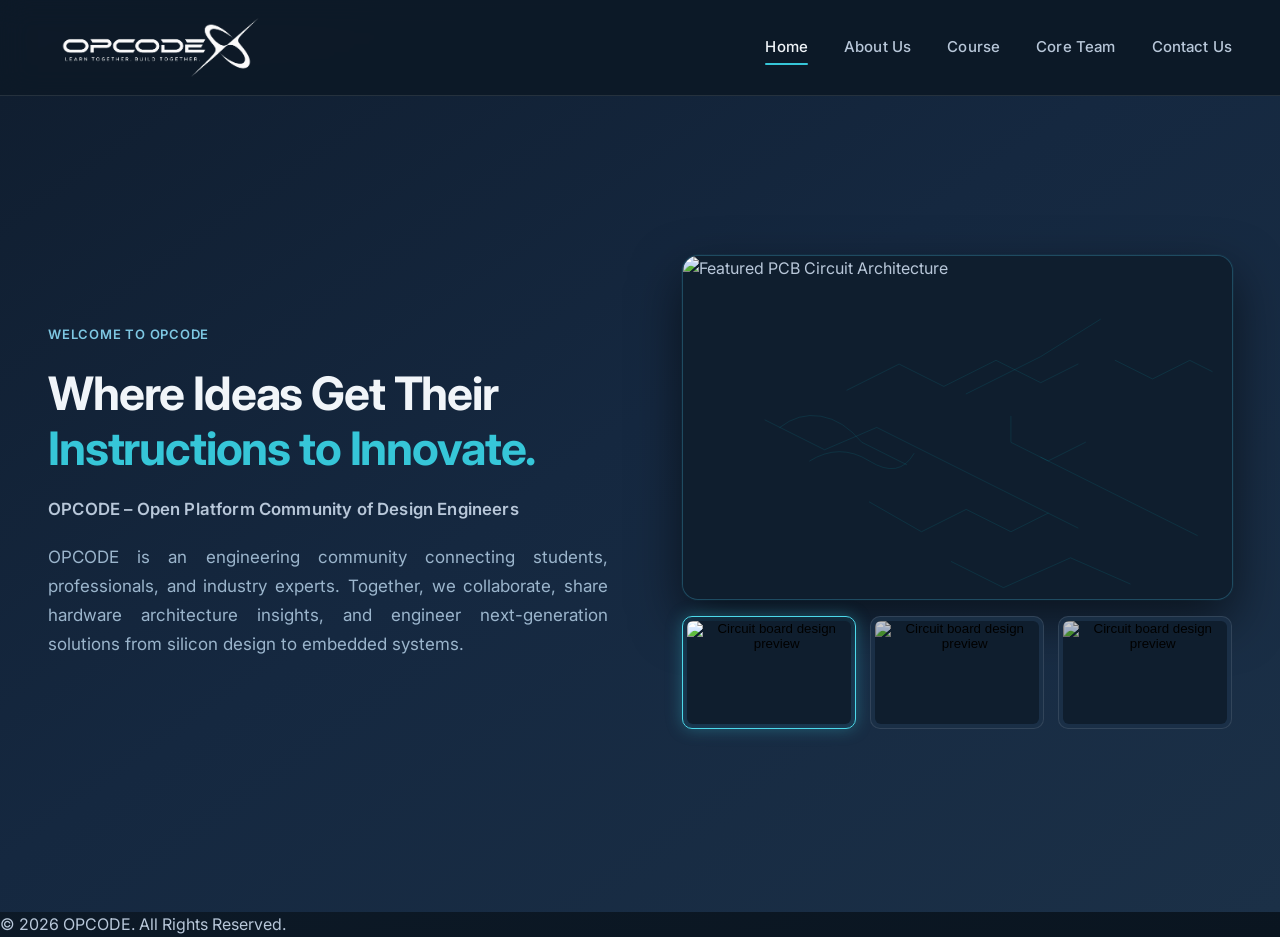
==== commit 6b82ba1b: "Add files via upload" ====
--- a/index.html
+++ b/index.html
@@ -1,477 +1,461 @@
-
 <!DOCTYPE html>
 <html lang="en">
 <head>
   <meta charset="UTF-8">
   <meta name="viewport" content="width=device-width, initial-scale=1.0">
-  <title>OPCODE | Open Platform Community of Design Engineers</title>
-  <meta name="description" content="OPCODE is an engineering community connecting students, professionals and industry experts.">
-
+  <title>OPCODE – Open Platform Community of Design Engineers</title>
+  <meta name="description" content="OPCODE is an engineering community connecting students, professionals, and industry experts. Where Ideas Get Their Instructions to Innovate.">
+  
+  <!-- Preconnect to Google Fonts: Inter font family -->
   <link rel="preconnect" href="https://fonts.googleapis.com">
   <link rel="preconnect" href="https://fonts.gstatic.com" crossorigin>
-  <link href="https://fonts.googleapis.com/css2?family=Inter:wght@400;500;600;700;800&display=swap" rel="stylesheet">
-
-  <style>
-    * {
-      margin: 0;
-      padding: 0;
-      box-sizing: border-box;
-    }
-
-    html {
-      scroll-behavior: smooth;
-    }
-
-    body {
-      font-family: 'Inter', sans-serif;
-      background: #050a12;
-      color: #f4f7fb;
-      overflow-x: hidden;
-    }
-
-    .site-header {
-      width: 100%;
-      height: 88px;
-      background: rgba(5, 10, 18, 0.96);
-      border-bottom: 1px solid rgba(255,255,255,0.08);
-      display: flex;
-      align-items: center;
-      position: relative;
-      z-index: 10;
-    }
-
-    .header-container {
-      width: min(1240px, 92%);
-      margin: auto;
-      display: flex;
-      justify-content: space-between;
-      align-items: center;
-    }
-
-    .logo-link img {
-      width: 190px;
-      height: auto;
-      display: block;
-      object-fit: contain;
-    }
-
-    .nav-list {
-      display: flex;
-      list-style: none;
-      gap: 36px;
-    }
-
-    .nav-list a {
-      color: #d5deea;
-      text-decoration: none;
-      font-size: 14px;
-      font-weight: 500;
-      transition: color 0.3s;
-    }
-
-    .nav-list a:hover,
-    .nav-list a.active {
-      color: #25d9f4;
-    }
-
-    .menu-button {
-      display: none;
-      background: none;
-      border: 0;
-      color: white;
-      font-size: 28px;
-      cursor: pointer;
-    }
-
-    .hero-section {
-      min-height: calc(100vh - 88px);
-      display: flex;
-      align-items: center;
-      padding: 65px 0;
-      position: relative;
-      background:
-        radial-gradient(ellipse at 80% 50%, rgba(0, 174, 210, 0.08), transparent 55%),
-        #050a12;
-    }
-
-    .hero-container {
-      width: min(1240px, 92%);
-      margin: auto;
-      display: grid;
-      grid-template-columns: 0.9fr 1.1fr;
-      gap: 55px;
-      align-items: center;
-    }
-
-    .hero-welcome {
-      color: #25d9f4;
-      font-size: 14px;
-      font-weight: 600;
-      letter-spacing: 2px;
-      text-transform: uppercase;
-      margin-bottom: 22px;
-    }
-
-    .hero-heading {
-      font-size: clamp(36px, 4.3vw, 58px);
-      line-height: 1.17;
-      letter-spacing: -2px;
-      font-weight: 800;
-      margin-bottom: 25px;
-    }
-
-    .cyan-accent {
-      color: #28d9f4;
-    }
-
-    .hero-org-name {
-      font-size: 16px;
-      color: #d8e2ee;
-      font-weight: 600;
-      line-height: 1.6;
-      margin-bottom: 18px;
-    }
-
-    .hero-intro {
-      color: #9eacbd;
-      font-size: 15px;
-      line-height: 1.9;
-      max-width: 510px;
-    }
-
-    .pcb-gallery-container {
-      width: 100%;
-    }
-
-    .pcb-featured-frame {
-      position: relative;
-      padding: 9px;
-      border: 1px solid rgba(40, 217, 244, 0.3);
-      border-radius: 13px;
-      background: #0a1420;
-      box-shadow: 0 20px 65px rgba(0,0,0,0.45);
-    }
-
-    .pcb-viewport {
-      position: relative;
-      width: 100%;
-      aspect-ratio: 736 / 460;
-      overflow: hidden;
-      border-radius: 7px;
-      background: #07111c;
-    }
-
-    .pcb-photograph {
-      width: 100%;
-      height: 100%;
-      display: block;
-      object-fit: cover;
-      transition: opacity 0.35s ease;
-    }
-
-    .current-overlay {
-      position: absolute;
-      inset: 0;
-      width: 100%;
-      height: 100%;
-      pointer-events: none;
-    }
-
-    .current-track {
-      fill: none;
-      stroke: #00eaff;
-      stroke-width: 3;
-      stroke-linecap: round;
-      stroke-dasharray: 12 75;
-      animation: currentFlow 2.4s linear infinite;
-      filter: drop-shadow(0 0 4px #00eaff)
-              drop-shadow(0 0 9px rgba(0,234,255,0.8));
-    }
-
-    .current-track.secondary {
-      stroke: #ffffff;
-      stroke-width: 1.4;
-      stroke-dasharray: 3 95;
-      animation-duration: 3.1s;
-    }
-
-    .current-track.reverse {
-      animation-direction: reverse;
-      animation-duration: 3.5s;
-    }
-
-    @keyframes currentFlow {
-      to {
-        stroke-dashoffset: -174;
-      }
-    }
-
-    .pcb-thumbnails-row {
-      display: flex;
-      gap: 14px;
-      margin-top: 17px;
-    }
-
-    .pcb-thumbnail {
-      flex: 1;
-      height: 85px;
-      padding: 4px;
-      overflow: hidden;
-      border-radius: 8px;
-      border: 1px solid rgba(255,255,255,0.13);
-      background: #101c29;
-      cursor: pointer;
-      transition: 0.3s ease;
-    }
-
-    .pcb-thumbnail:hover,
-    .pcb-thumbnail.active {
-      border-color: #25d9f4;
-      transform: translateY(-3px);
-    }
-
-    .pcb-thumbnail img {
-      width: 100%;
-      height: 100%;
-      object-fit: cover;
-      border-radius: 4px;
-    }
-
-    @media (max-width: 900px) {
-      .hero-container {
-        grid-template-columns: 1fr;
-        gap: 40px;
-      }
-
-      .hero-content {
-        text-align: center;
-      }
-
-      .hero-intro {
-        margin: auto;
-      }
-    }
-
-    @media (max-width: 650px) {
-      .site-header {
-        height: 72px;
-      }
-
-      .logo-link img {
-        width: 155px;
-      }
-
-      .menu-button {
-        display: block;
-      }
-
-      .nav-list {
-        display: none;
-        position: absolute;
-        top: 72px;
-        left: 0;
-        width: 100%;
-        background: #08111d;
-        flex-direction: column;
-        gap: 0;
-        padding: 12px 5%;
-        border-bottom: 1px solid rgba(255,255,255,0.1);
-      }
-
-      .nav-list.open {
-        display: flex;
-      }
-
-      .nav-list li a {
-        display: block;
-        padding: 15px 0;
-      }
-
-      .hero-section {
-        padding: 55px 0;
-      }
-
-      .hero-heading {
-        font-size: 37px;
-        letter-spacing: -1px;
-      }
-
-      .pcb-thumbnail {
-        height: 65px;
-      }
-    }
-
-    @media (prefers-reduced-motion: reduce) {
-      *,
-      *::before,
-      *::after {
-        scroll-behavior: auto !important;
-        animation-duration: 0.01ms !important;
-        animation-iteration-count: 1 !important;
-        transition-duration: 0.01ms !important;
-      }
-    }
-  </style>
+  <link href="https://fonts.googleapis.com/css2?family=Inter:wght@400;500;600;700&display=swap" rel="stylesheet">
+  
+  <!-- Stylesheet -->
+  <link rel="stylesheet" href="styles.css">
 </head>
-
 <body>
-
-  <header class="site-header">
+  <!-- Header Navigation -->
+  <header class="site-header" id="header">
     <div class="header-container">
-
-      <a href="#home" class="logo-link" aria-label="OPCODE Home">
-        <img src="./opcode-logo-new.png" alt="OPCODE Logo">
+      <!-- Brand Logo (Easily replaceable by updating src) -->
+      <a href="#home" class="logo-link" aria-label="OPCODE Homepage">
+        <img src="assets/opcode-logo-new.png" 
+             alt="OPCODE – Open Platform Community of Design Engineers" 
+             class="header-logo" 
+             width="2172" 
+             height="724"
+             loading="eager"
+             onerror="if(!this.dataset.retry){this.dataset.retry='1';this.src='opcode-logo-new.png';}else if(this.dataset.retry==='1'){this.dataset.retry='2';this.src='assests/opcode-logo-new.png';}">
       </a>
 
-      <button class="menu-button" id="menuButton"
-              aria-label="Toggle menu" aria-expanded="false">
-        ☰
-      </button>
-
-      <nav>
-        <ul class="nav-list" id="navList">
-          <li><a href="#home" class="active">Home</a></li>
-          <li><a href="about.html">About Us</a></li>
-          <li><a href="#course">Course</a></li>
-          <li><a href="#core-team">Core Team</a></li>
-          <li><a href="#contact-us">Contact Us</a></li>
+      <!-- Desktop Navigation (Clean single horizontal row) -->
+      <nav class="main-nav" aria-label="Main Navigation">
+        <ul class="nav-list">
+          <li class="nav-item"><a href="#home" class="nav-link active">Home</a></li>
+          <li class="nav-item"><a href="about.html" class="nav-link">About Us</a></li>
+          <li class="nav-item"><a href="#course" class="nav-link">Course</a></li>
+          <li class="nav-item"><a href="#core-team" class="nav-link">Core Team</a></li>
+          <li class="nav-item"><a href="#contact-us" class="nav-link">Contact Us</a></li>
         </ul>
       </nav>
 
+      <!-- Mobile Hamburger Toggle -->
+      <button class="mobile-menu-btn" id="mobileMenuBtn" aria-label="Toggle navigation menu" aria-expanded="false" aria-controls="mobileNav">
+        <span class="hamburger-bar"></span>
+        <span class="hamburger-bar"></span>
+        <span class="hamburger-bar"></span>
+      </button>
     </div>
+
+    <!-- Mobile Navigation Drawer -->
+    <nav class="mobile-nav" id="mobileNav" aria-label="Mobile Navigation" hidden>
+      <ul class="mobile-nav-list">
+        <li><a href="#home" class="mobile-nav-link active">Home</a></li>
+        <li><a href="about.html" class="mobile-nav-link">About Us</a></li>
+        <li><a href="#course" class="mobile-nav-link">Course</a></li>
+        <li><a href="#core-team" class="mobile-nav-link">Core Team</a></li>
+        <li><a href="#contact-us" class="mobile-nav-link">Contact Us</a></li>
+      </ul>
+    </nav>
   </header>
 
+  <!-- Clean Two-Column Hero Section -->
   <main class="hero-section" id="home">
     <div class="hero-container">
-
-      <section class="hero-content">
-
+      <!-- Left Column: Editorial & Community Information (Preserved exactly as requested) -->
+      <div class="hero-content">
+        <!-- Welcome Tag -->
         <div class="hero-welcome">Welcome to OPCODE</div>
 
+        <!-- Main Headline -->
         <h1 class="hero-heading">
-          Where Ideas Get Their
-          <span class="cyan-accent">Instructions to Innovate.</span>
+          Where Ideas Get Their <span class="cyan-accent">Instructions to Innovate.</span>
         </h1>
 
+        <!-- Organization Name -->
         <div class="hero-org-name">
           OPCODE – Open Platform Community of Design Engineers
         </div>
 
+        <!-- Short Introduction -->
         <p class="hero-intro">
-          OPCODE is an engineering community connecting students,
-          professionals, and industry experts. Together, we collaborate,
-          share knowledge, gain practical experience, and transform
-          engineering ideas into real-world solutions.
+          OPCODE is an engineering community connecting students, professionals, and industry experts. Together, we collaborate, share hardware architecture insights, and engineer next-generation solutions from silicon design to embedded systems.
         </p>
-
-      </section>
-
-      <section class="hero-visual" aria-label="PCB Design Gallery">
-
+      </div>
+
+      <!-- Right Column: Interactive 3-Image PCB Gallery with Electric Sparks -->
+      <div class="hero-visual">
         <div class="pcb-gallery-container">
-
+          <!-- Featured Large PCB Stage -->
           <div class="pcb-featured-frame">
-            <div class="pcb-viewport">
-
-              <img
-                src="./pcb-1.jpg"
-                alt="PCB circuit design"
-                id="featuredPcbImage"
-                class="pcb-photograph"
-              >
-
-              <!-- Animated electric current travelling along circuit paths -->
-              <svg class="current-overlay"
-                   viewBox="0 0 736 460"
-                   preserveAspectRatio="none"
-                   aria-hidden="true">
-
-                <path class="current-track"
-                  d="M0 100 L100 100 L145 145 L250 145 L310 205 L430 205 L500 275 L736 275"/>
-
-                <path class="current-track secondary"
-                  d="M0 350 L130 350 L190 290 L300 290 L360 230 L480 230 L550 160 L736 160"/>
-
-                <path class="current-track reverse"
-                  d="M80 0 L80 90 L150 160 L150 260 L230 340 L230 460"/>
-
-                <path class="current-track secondary reverse"
-                  d="M600 0 L600 90 L530 150 L530 250 L620 340 L620 460"/>
-
-                <path class="current-track"
-                  d="M300 0 L300 65 L360 125 L360 190 L420 250 L420 330 L500 410 L500 460"/>
-
-                <path class="current-track secondary"
-                  d="M0 220 L100 220 L160 170 L230 170 L290 220 L370 220 L430 280 L520 280 L590 350 L736 350"/>
-
+            <div class="pcb-viewport" id="pcbViewport">
+              <!-- Featured PCB Photograph with Smooth Crossfade -->
+              <img src="assets/pcb-1.jpg" alt="Featured PCB Circuit Architecture" id="featuredPcbImage" class="pcb-photograph" width="736" height="460">
+
+              <!-- ============================================================
+                   OVERLAY 1: Mapped specifically for assets/pcb-1.jpg
+                   ============================================================ -->
+              <svg class="pcb-circuit-svg pcb-overlay active" id="overlay-pcb-1" viewBox="0 0 736 460" preserveAspectRatio="xMidYMid slice" xmlns="http://www.w3.org/2000/svg" aria-hidden="true">
+                <defs>
+                  <filter id="sparkGlow1" x="-40%" y="-40%" width="180%" height="180%">
+                    <feGaussianBlur in="SourceGraphic" stdDeviation="2.4" result="blur1" />
+                    <feGaussianBlur in="SourceGraphic" stdDeviation="1.0" result="blur2" />
+                    <feMerge>
+                      <feMergeNode in="blur1" />
+                      <feMergeNode in="blur2" />
+                      <feMergeNode in="SourceGraphic" />
+                    </feMerge>
+                  </filter>
+                  <filter id="junctionFlash1" x="-100%" y="-100%" width="300%" height="300%">
+                    <feGaussianBlur in="SourceGraphic" stdDeviation="2.8" result="jBlur" />
+                    <feMerge>
+                      <feMergeNode in="jBlur" />
+                      <feMergeNode in="SourceGraphic" />
+                    </feMerge>
+                  </filter>
+
+                  <!-- Trace Paths for PCB 1 -->
+                  <path id="p1-tr-1" d="M 110 220 L 190 260 L 260 230 L 330 265 L 430 315 L 530 365" />
+                  <path id="p1-tr-2" d="M 220 180 L 290 145 L 350 175 L 420 140 L 480 170 L 530 145" />
+                  <path id="p1-tr-3" d="M 250 330 L 320 370 L 380 340 L 440 370 L 490 345" />
+                  <path id="p1-tr-4" d="M 480 270 L 550 305 L 620 340 L 690 375" />
+                  <path id="p1-tr-5" d="M 560 85 L 520 110 L 480 135 L 430 160 L 380 185" />
+                  <path id="p1-tr-6" d="M 130 230 Q 155 210 185 215 T 240 250 L 300 280" />
+                  <path id="p1-tr-7" d="M 440 215 L 440 250 L 490 275 L 540 250" />
+                  <path id="p1-tr-8" d="M 580 140 L 630 165 L 680 140 L 710 155" />
+                  <path id="p1-tr-9" d="M 360 410 L 430 445 L 520 405 L 600 440" />
+                  <path id="p1-tr-10" d="M 170 275 Q 210 250 250 275 T 310 265" />
+                </defs>
+
+                <!-- Base Passive Traces -->
+                <g class="passive-traces" stroke="rgba(0, 240, 255, 0.1)" stroke-width="1.2" fill="none" stroke-linecap="round" stroke-linejoin="round">
+                  <use href="#p1-tr-1" /><use href="#p1-tr-2" /><use href="#p1-tr-3" /><use href="#p1-tr-4" /><use href="#p1-tr-5" />
+                  <use href="#p1-tr-6" /><use href="#p1-tr-7" /><use href="#p1-tr-8" /><use href="#p1-tr-9" /><use href="#p1-tr-10" />
+                </g>
+
+                <!-- Layer 1: Circuit Track Brightening Wave (underneath travelling sparks) -->
+                <g class="track-waves" fill="none" stroke="rgba(0, 240, 255, 0.42)" stroke-width="3.4" stroke-linecap="round" stroke-linejoin="round">
+                  <use href="#p1-tr-1" class="spark-wave s1" />
+                  <use href="#p1-tr-2" class="spark-wave s2" />
+                  <use href="#p1-tr-3" class="spark-wave s3" />
+                  <use href="#p1-tr-4" class="spark-wave s4" />
+                  <use href="#p1-tr-5" class="spark-wave s5-rev" />
+                  <use href="#p1-tr-6" class="spark-wave s6" />
+                  <use href="#p1-tr-7" class="spark-wave s7" />
+                  <use href="#p1-tr-8" class="spark-wave s8" />
+                  <use href="#p1-tr-9" class="spark-wave s9" />
+                  <use href="#p1-tr-10" class="spark-wave s10-rev" />
+                </g>
+
+                <!-- Layer 2: Glowing Cyan Light Trail behind each spark -->
+                <g class="spark-trails" fill="none" stroke="#00e5ff" stroke-width="2.4" stroke-linecap="round" stroke-linejoin="round" filter="url(#sparkGlow1)">
+                  <use href="#p1-tr-1" class="spark-trail s1" />
+                  <use href="#p1-tr-2" class="spark-trail s2" />
+                  <use href="#p1-tr-3" class="spark-trail s3" />
+                  <use href="#p1-tr-4" class="spark-trail s4" />
+                  <use href="#p1-tr-5" class="spark-trail s5-rev" />
+                  <use href="#p1-tr-6" class="spark-trail s6" />
+                  <use href="#p1-tr-7" class="spark-trail s7" />
+                  <use href="#p1-tr-8" class="spark-trail s8" />
+                  <use href="#p1-tr-9" class="spark-trail s9" />
+                  <use href="#p1-tr-10" class="spark-trail s10-rev" />
+                </g>
+
+                <!-- Layer 3: Concentrated White Spark Core Head -->
+                <g class="spark-heads" fill="none" stroke="#ffffff" stroke-width="1.3" stroke-linecap="round" stroke-linejoin="round">
+                  <use href="#p1-tr-1" class="spark-head s1" />
+                  <use href="#p1-tr-2" class="spark-head s2" />
+                  <use href="#p1-tr-3" class="spark-head s3" />
+                  <use href="#p1-tr-4" class="spark-head s4" />
+                  <use href="#p1-tr-5" class="spark-head s5-rev" />
+                  <use href="#p1-tr-6" class="spark-head s6" />
+                  <use href="#p1-tr-7" class="spark-head s7" />
+                  <use href="#p1-tr-8" class="spark-head s8" />
+                  <use href="#p1-tr-9" class="spark-head s9" />
+                  <use href="#p1-tr-10" class="spark-head s10-rev" />
+                </g>
+
+                <!-- Occasional Junction Sparks (Small controlled electrical discharges at circuit nodes) -->
+                <g class="junction-sparks" filter="url(#junctionFlash1)">
+                  <g class="junction-spark js-1" transform="translate(330, 265)">
+                    <circle r="2.2" fill="#ffffff" />
+                    <polygon points="0,-4 1,-1 4,0 1,1 0,4 -1,1 -4,0 -1,-1" fill="#00f0ff" />
+                  </g>
+                  <g class="junction-spark js-2" transform="translate(480, 170)">
+                    <circle r="2.2" fill="#ffffff" />
+                    <polygon points="0,-4 1,-1 4,0 1,1 0,4 -1,1 -4,0 -1,-1" fill="#00f0ff" />
+                  </g>
+                  <g class="junction-spark js-3" transform="translate(440, 250)">
+                    <circle r="2.5" fill="#ffffff" />
+                    <polygon points="0,-4.5 1,-1 4.5,0 1,1 0,4.5 -1,1 -4.5,0 -1,-1" fill="#00f0ff" />
+                  </g>
+                  <g class="junction-spark js-4" transform="translate(550, 305)">
+                    <circle r="2.2" fill="#ffffff" />
+                    <polygon points="0,-4 1,-1 4,0 1,1 0,4 -1,1 -4,0 -1,-1" fill="#00f0ff" />
+                  </g>
+                  <g class="junction-spark js-5" transform="translate(380, 340)">
+                    <circle r="2.2" fill="#ffffff" />
+                    <polygon points="0,-4 1,-1 4,0 1,1 0,4 -1,1 -4,0 -1,-1" fill="#00f0ff" />
+                  </g>
+                </g>
               </svg>
 
+              <!-- ============================================================
+                   OVERLAY 2: Mapped specifically for assets/pcb-2.jpg
+                   ============================================================ -->
+              <svg class="pcb-circuit-svg pcb-overlay" id="overlay-pcb-2" viewBox="0 0 1080 675" preserveAspectRatio="xMidYMid slice" xmlns="http://www.w3.org/2000/svg" aria-hidden="true">
+                <defs>
+                  <filter id="sparkGlow2" x="-40%" y="-40%" width="180%" height="180%">
+                    <feGaussianBlur in="SourceGraphic" stdDeviation="2.4" result="blur1" />
+                    <feGaussianBlur in="SourceGraphic" stdDeviation="1.0" result="blur2" />
+                    <feMerge>
+                      <feMergeNode in="blur1" />
+                      <feMergeNode in="blur2" />
+                      <feMergeNode in="SourceGraphic" />
+                    </feMerge>
+                  </filter>
+                  <filter id="junctionFlash2" x="-100%" y="-100%" width="300%" height="300%">
+                    <feGaussianBlur in="SourceGraphic" stdDeviation="2.8" result="jBlur" />
+                    <feMerge>
+                      <feMergeNode in="jBlur" />
+                      <feMergeNode in="SourceGraphic" />
+                    </feMerge>
+                  </filter>
+
+                  <!-- Trace Paths for PCB 2 (Toroid coils, MOSFETs, and IC pins) -->
+                  <path id="p2-tr-1" d="M 220 520 L 320 460 L 430 400 L 520 350" />
+                  <path id="p2-tr-2" d="M 150 320 L 240 375 L 330 320 L 400 360" />
+                  <path id="p2-tr-3" d="M 420 360 L 530 425 L 640 370 L 740 430" />
+                  <path id="p2-tr-4" d="M 750 210 L 820 250 L 890 295 L 960 340" />
+                  <path id="p2-tr-5" d="M 340 540 L 440 480 L 540 540 L 640 600" />
+                  <path id="p2-tr-6" d="M 140 180 L 230 235 L 320 180 L 410 235" />
+                  <path id="p2-tr-7" d="M 320 280 L 400 330 L 480 280 L 560 330" />
+                  <path id="p2-tr-8" d="M 560 330 L 650 380 L 730 335 L 810 385" />
+                  <path id="p2-tr-9" d="M 480 600 L 570 545 L 670 605 L 770 550" />
+                  <path id="p2-tr-10" d="M 250 440 Q 300 480 360 450 T 480 430" />
+                </defs>
+
+                <!-- Base Passive Traces -->
+                <g class="passive-traces" stroke="rgba(0, 240, 255, 0.1)" stroke-width="1.2" fill="none" stroke-linecap="round" stroke-linejoin="round">
+                  <use href="#p2-tr-1" /><use href="#p2-tr-2" /><use href="#p2-tr-3" /><use href="#p2-tr-4" /><use href="#p2-tr-5" />
+                  <use href="#p2-tr-6" /><use href="#p2-tr-7" /><use href="#p2-tr-8" /><use href="#p2-tr-9" /><use href="#p2-tr-10" />
+                </g>
+
+                <!-- Layer 1: Circuit Track Brightening Wave -->
+                <g class="track-waves" fill="none" stroke="rgba(0, 240, 255, 0.42)" stroke-width="3.4" stroke-linecap="round" stroke-linejoin="round">
+                  <use href="#p2-tr-1" class="spark-wave s1" />
+                  <use href="#p2-tr-2" class="spark-wave s2" />
+                  <use href="#p2-tr-3" class="spark-wave s3" />
+                  <use href="#p2-tr-4" class="spark-wave s4" />
+                  <use href="#p2-tr-5" class="spark-wave s5-rev" />
+                  <use href="#p2-tr-6" class="spark-wave s6" />
+                  <use href="#p2-tr-7" class="spark-wave s7" />
+                  <use href="#p2-tr-8" class="spark-wave s8" />
+                  <use href="#p2-tr-9" class="spark-wave s9" />
+                  <use href="#p2-tr-10" class="spark-wave s10-rev" />
+                </g>
+
+                <!-- Layer 2: Glowing Light Trail -->
+                <g class="spark-trails" fill="none" stroke="#00e5ff" stroke-width="2.4" stroke-linecap="round" stroke-linejoin="round" filter="url(#sparkGlow2)">
+                  <use href="#p2-tr-1" class="spark-trail s1" />
+                  <use href="#p2-tr-2" class="spark-trail s2" />
+                  <use href="#p2-tr-3" class="spark-trail s3" />
+                  <use href="#p2-tr-4" class="spark-trail s4" />
+                  <use href="#p2-tr-5" class="spark-trail s5-rev" />
+                  <use href="#p2-tr-6" class="spark-trail s6" />
+                  <use href="#p2-tr-7" class="spark-trail s7" />
+                  <use href="#p2-tr-8" class="spark-trail s8" />
+                  <use href="#p2-tr-9" class="spark-trail s9" />
+                  <use href="#p2-tr-10" class="spark-trail s10-rev" />
+                </g>
+
+                <!-- Layer 3: Concentrated White Spark Core Head -->
+                <g class="spark-heads" fill="none" stroke="#ffffff" stroke-width="1.3" stroke-linecap="round" stroke-linejoin="round">
+                  <use href="#p2-tr-1" class="spark-head s1" />
+                  <use href="#p2-tr-2" class="spark-head s2" />
+                  <use href="#p2-tr-3" class="spark-head s3" />
+                  <use href="#p2-tr-4" class="spark-head s4" />
+                  <use href="#p2-tr-5" class="spark-head s5-rev" />
+                  <use href="#p2-tr-6" class="spark-head s6" />
+                  <use href="#p2-tr-7" class="spark-head s7" />
+                  <use href="#p2-tr-8" class="spark-head s8" />
+                  <use href="#p2-tr-9" class="spark-head s9" />
+                  <use href="#p2-tr-10" class="spark-head s10-rev" />
+                </g>
+
+                <!-- Occasional Junction Sparks for PCB 2 -->
+                <g class="junction-sparks" filter="url(#junctionFlash2)">
+                  <g class="junction-spark js-1" transform="translate(430, 400)">
+                    <circle r="2.2" fill="#ffffff" />
+                    <polygon points="0,-4 1,-1 4,0 1,1 0,4 -1,1 -4,0 -1,-1" fill="#00f0ff" />
+                  </g>
+                  <g class="junction-spark js-2" transform="translate(530, 425)">
+                    <circle r="2.2" fill="#ffffff" />
+                    <polygon points="0,-4 1,-1 4,0 1,1 0,4 -1,1 -4,0 -1,-1" fill="#00f0ff" />
+                  </g>
+                  <g class="junction-spark js-3" transform="translate(340, 540)">
+                    <circle r="2.5" fill="#ffffff" />
+                    <polygon points="0,-4.5 1,-1 4.5,0 1,1 0,4.5 -1,1 -4.5,0 -1,-1" fill="#00f0ff" />
+                  </g>
+                  <g class="junction-spark js-4" transform="translate(640, 370)">
+                    <circle r="2.2" fill="#ffffff" />
+                    <polygon points="0,-4 1,-1 4,0 1,1 0,4 -1,1 -4,0 -1,-1" fill="#00f0ff" />
+                  </g>
+                  <g class="junction-spark js-5" transform="translate(400, 360)">
+                    <circle r="2.2" fill="#ffffff" />
+                    <polygon points="0,-4 1,-1 4,0 1,1 0,4 -1,1 -4,0 -1,-1" fill="#00f0ff" />
+                  </g>
+                </g>
+              </svg>
+
+              <!-- ============================================================
+                   OVERLAY 3: Mapped specifically for assets/pcb-3.jpg
+                   ============================================================ -->
+              <svg class="pcb-circuit-svg pcb-overlay" id="overlay-pcb-3" viewBox="0 0 1200 750" preserveAspectRatio="xMidYMid slice" xmlns="http://www.w3.org/2000/svg" aria-hidden="true">
+                <defs>
+                  <filter id="sparkGlow3" x="-40%" y="-40%" width="180%" height="180%">
+                    <feGaussianBlur in="SourceGraphic" stdDeviation="2.4" result="blur1" />
+                    <feGaussianBlur in="SourceGraphic" stdDeviation="1.0" result="blur2" />
+                    <feMerge>
+                      <feMergeNode in="blur1" />
+                      <feMergeNode in="blur2" />
+                      <feMergeNode in="SourceGraphic" />
+                    </feMerge>
+                  </filter>
+                  <filter id="junctionFlash3" x="-100%" y="-100%" width="300%" height="300%">
+                    <feGaussianBlur in="SourceGraphic" stdDeviation="2.8" result="jBlur" />
+                    <feMerge>
+                      <feMergeNode in="jBlur" />
+                      <feMergeNode in="SourceGraphic" />
+                    </feMerge>
+                  </filter>
+
+                  <!-- Trace Paths for PCB 3 (Aligned to physical CPU pins, buses, and components) -->
+                  <path id="p3-tr-1" d="M 530 110 L 530 65 L 480 25 L 380 25 L 340 65 L 200 65" />
+                  <path id="p3-tr-2" d="M 650 110 L 650 55 L 700 20 L 820 20 L 870 70 L 980 70" />
+                  <path id="p3-tr-3" d="M 690 170 L 770 170 L 830 110 L 920 110 L 970 160 L 1060 160" />
+                  <path id="p3-tr-4" d="M 550 265 L 550 340 L 480 410 L 380 410 L 320 470 L 320 580 L 260 640 L 180 640" />
+                  <path id="p3-tr-5" d="M 640 265 L 640 340 L 710 410 L 800 410 L 860 470 L 900 470" />
+                  <path id="p3-tr-6" d="M 150 120 L 230 120 L 280 170 L 280 250 L 340 310 L 420 310" />
+                  <path id="p3-tr-7" d="M 690 210 L 780 210 L 840 270 L 960 270 L 1000 270" />
+                  <path id="p3-tr-8" d="M 900 470 L 900 550 L 840 610 L 740 610 L 680 670" />
+                  <path id="p3-tr-9" d="M 440 350 Q 480 390 520 360 T 580 390 L 640 390" />
+                  <path id="p3-tr-10" d="M 585 470 L 585 540 L 630 585 L 630 670" />
+                </defs>
+
+                <!-- Base Passive Traces -->
+                <g class="passive-traces" stroke="rgba(0, 240, 255, 0.1)" stroke-width="1.2" fill="none" stroke-linecap="round" stroke-linejoin="round">
+                  <use href="#p3-tr-1" /><use href="#p3-tr-2" /><use href="#p3-tr-3" /><use href="#p3-tr-4" /><use href="#p3-tr-5" />
+                  <use href="#p3-tr-6" /><use href="#p3-tr-7" /><use href="#p3-tr-8" /><use href="#p3-tr-9" /><use href="#p3-tr-10" />
+                </g>
+
+                <!-- Layer 1: Circuit Track Brightening Wave -->
+                <g class="track-waves" fill="none" stroke="rgba(0, 240, 255, 0.42)" stroke-width="3.4" stroke-linecap="round" stroke-linejoin="round">
+                  <use href="#p3-tr-1" class="spark-wave s1" />
+                  <use href="#p3-tr-2" class="spark-wave s2" />
+                  <use href="#p3-tr-3" class="spark-wave s3" />
+                  <use href="#p3-tr-4" class="spark-wave s4" />
+                  <use href="#p3-tr-5" class="spark-wave s5-rev" />
+                  <use href="#p3-tr-6" class="spark-wave s6" />
+                  <use href="#p3-tr-7" class="spark-wave s7" />
+                  <use href="#p3-tr-8" class="spark-wave s8" />
+                  <use href="#p3-tr-9" class="spark-wave s9" />
+                  <use href="#p3-tr-10" class="spark-wave s10-rev" />
+                </g>
+
+                <!-- Layer 2: Glowing Light Trail -->
+                <g class="spark-trails" fill="none" stroke="#00e5ff" stroke-width="2.4" stroke-linecap="round" stroke-linejoin="round" filter="url(#sparkGlow3)">
+                  <use href="#p3-tr-1" class="spark-trail s1" />
+                  <use href="#p3-tr-2" class="spark-trail s2" />
+                  <use href="#p3-tr-3" class="spark-trail s3" />
+                  <use href="#p3-tr-4" class="spark-trail s4" />
+                  <use href="#p3-tr-5" class="spark-trail s5-rev" />
+                  <use href="#p3-tr-6" class="spark-trail s6" />
+                  <use href="#p3-tr-7" class="spark-trail s7" />
+                  <use href="#p3-tr-8" class="spark-trail s8" />
+                  <use href="#p3-tr-9" class="spark-trail s9" />
+                  <use href="#p3-tr-10" class="spark-trail s10-rev" />
+                </g>
+
+                <!-- Layer 3: Concentrated White Spark Core Head -->
+                <g class="spark-heads" fill="none" stroke="#ffffff" stroke-width="1.3" stroke-linecap="round" stroke-linejoin="round">
+                  <use href="#p3-tr-1" class="spark-head s1" />
+                  <use href="#p3-tr-2" class="spark-head s2" />
+                  <use href="#p3-tr-3" class="spark-head s3" />
+                  <use href="#p3-tr-4" class="spark-head s4" />
+                  <use href="#p3-tr-5" class="spark-head s5-rev" />
+                  <use href="#p3-tr-6" class="spark-head s6" />
+                  <use href="#p3-tr-7" class="spark-head s7" />
+                  <use href="#p3-tr-8" class="spark-head s8" />
+                  <use href="#p3-tr-9" class="spark-head s9" />
+                  <use href="#p3-tr-10" class="spark-head s10-rev" />
+                </g>
+
+                <!-- Occasional Junction Sparks for PCB 3 -->
+                <g class="junction-sparks" filter="url(#junctionFlash3)">
+                  <g class="junction-spark js-1" transform="translate(480, 25)">
+                    <circle r="2.2" fill="#ffffff" />
+                    <polygon points="0,-4 1,-1 4,0 1,1 0,4 -1,1 -4,0 -1,-1" fill="#00f0ff" />
+                  </g>
+                  <g class="junction-spark js-2" transform="translate(700, 20)">
+                    <circle r="2.2" fill="#ffffff" />
+                    <polygon points="0,-4 1,-1 4,0 1,1 0,4 -1,1 -4,0 -1,-1" fill="#00f0ff" />
+                  </g>
+                  <g class="junction-spark js-3" transform="translate(770, 170)">
+                    <circle r="2.5" fill="#ffffff" />
+                    <polygon points="0,-4.5 1,-1 4.5,0 1,1 0,4.5 -1,1 -4.5,0 -1,-1" fill="#00f0ff" />
+                  </g>
+                  <g class="junction-spark js-4" transform="translate(480, 410)">
+                    <circle r="2.2" fill="#ffffff" />
+                    <polygon points="0,-4 1,-1 4,0 1,1 0,4 -1,1 -4,0 -1,-1" fill="#00f0ff" />
+                  </g>
+                  <g class="junction-spark js-5" transform="translate(710, 410)">
+                    <circle r="2.2" fill="#ffffff" />
+                    <polygon points="0,-4 1,-1 4,0 1,1 0,4 -1,1 -4,0 -1,-1" fill="#00f0ff" />
+                  </g>
+                  <g class="junction-spark js-6" transform="translate(320, 470)">
+                    <circle r="2.2" fill="#ffffff" />
+                    <polygon points="0,-4 1,-1 4,0 1,1 0,4 -1,1 -4,0 -1,-1" fill="#00f0ff" />
+                  </g>
+                </g>
+              </svg>
             </div>
           </div>
 
-          <div class="pcb-thumbnails-row">
-
-            <button class="pcb-thumbnail active"
-                    data-image="./pcb-1.jpg"
-                    aria-label="Show first PCB design">
-              <img src="./pcb-1.jpg" alt="PCB design one">
+          <!-- Horizontal Row of Three Small Image Thumbnails Below Featured Image (No text labels or names displayed) -->
+          <div class="pcb-thumbnails-row" role="tablist" aria-label="PCB Circuit Gallery Thumbnails">
+            <button class="pcb-thumbnail active" role="tab" aria-selected="true" data-image="assets/pcb-1.jpg" data-overlay="overlay-pcb-1" aria-label="View first PCB circuit design">
+              <div class="thumb-media">
+                <img src="assets/pcb-1.jpg" alt="Circuit board design preview" class="thumb-img" loading="eager">
+              </div>
             </button>
 
-            <button class="pcb-thumbnail"
-                    data-image="./pcb-2.jpg"
-                    aria-label="Show second PCB design">
-              <img src="./pcb-2.jpg" alt="PCB design two">
+            <button class="pcb-thumbnail" role="tab" aria-selected="false" data-image="assets/pcb-2.jpg" data-overlay="overlay-pcb-2" aria-label="View second PCB circuit design">
+              <div class="thumb-media">
+                <img src="assets/pcb-2.jpg" alt="Circuit board design preview" class="thumb-img" loading="eager">
+              </div>
             </button>
 
-            <button class="pcb-thumbnail"
-                    data-image="./pcb-3.jpg"
-                    aria-label="Show third PCB design">
-              <img src="./pcb-3.jpg" alt="PCB design three">
+            <button class="pcb-thumbnail" role="tab" aria-selected="false" data-image="assets/pcb-3.jpg" data-overlay="overlay-pcb-3" aria-label="View third PCB circuit design">
+              <div class="thumb-media">
+                <img src="assets/pcb-3.jpg" alt="Circuit board design preview" class="thumb-img" loading="eager">
+              </div>
             </button>
-
           </div>
         </div>
-
-      </section>
-
+      </div>
     </div>
   </main>
 
-  <script>
-    const featuredImage = document.getElementById("featuredPcbImage");
-    const thumbnails = document.querySelectorAll(".pcb-thumbnail");
-
-    thumbnails.forEach((thumbnail) => {
-      thumbnail.addEventListener("click", () => {
-        const imagePath = thumbnail.dataset.image;
-
-        featuredImage.style.opacity = "0";
-
-        setTimeout(() => {
-          featuredImage.src = imagePath;
-          featuredImage.style.opacity = "1";
-        }, 180);
-
-        thumbnails.forEach((item) => item.classList.remove("active"));
-        thumbnail.classList.add("active");
-      });
-    });
-
-    const menuButton = document.getElementById("menuButton");
-    const navList = document.getElementById("navList");
-
-    menuButton.addEventListener("click", () => {
-      const isOpen = navList.classList.toggle("open");
-      menuButton.setAttribute("aria-expanded", String(isOpen));
-    });
-
-    navList.querySelectorAll("a").forEach((link) => {
-      link.addEventListener("click", () => {
-        navList.classList.remove("open");
-        menuButton.setAttribute("aria-expanded", "false");
-      });
-    });
-  </script>
-
+  <!-- Footer -->
+  <footer class="site-footer" role="contentinfo">
+    <div class="footer-container">
+      <p class="footer-copy">&copy; 2026 OPCODE. All Rights Reserved.</p>
+    </div>
+  </footer>
+
+  <!-- JavaScript -->
+  <script src="script.js"></script>
 </body>
 </html>
--- a/styles.css
+++ b/styles.css
@@ -0,0 +1,722 @@
+/* ==========================================================================
+   OPCODE – Open Platform Community of Design Engineers
+   Simple, Neat, Minimal & Premium Dark Navy Theme
+   Interactive 3-Image PCB Gallery with Realistic Travelling Electric Sparks
+   ========================================================================== */
+
+/* --------------------------------------------------------------------------
+   Design Tokens
+   -------------------------------------------------------------------------- */
+:root {
+  /* Deep Navy & Slate Blue Palette */
+  --bg-main: #101E30;
+  --bg-navy-deep: #0D1A28;
+  --bg-section: #1B3047;
+  --bg-card: #29445C;
+  --bg-header: rgba(13, 26, 40, 0.94);
+
+  /* Cyan Accents */
+  --accent-cyan: #36C6D8;
+  --accent-cyan-bright: #4DD9EA;
+  --accent-blue-soft: #7EC8E3;
+  --border-subtle: rgba(255, 255, 255, 0.1);
+  --border-cyan-subtle: rgba(54, 198, 216, 0.28);
+
+  /* Typography Colors */
+  --text-white: #F1F5F9;
+  --text-slate: #B8C7D9;
+  --text-muted: #9BB5CC;
+  --text-dim: #7A99B5;
+
+  /* Fonts */
+  --font-sans: 'Inter', -apple-system, BlinkMacSystemFont, 'Segoe UI', Roboto, Helvetica, Arial, sans-serif;
+  --font-mono: 'JetBrains Mono', monospace;
+
+  /* Transitions */
+  --transition-fast: 0.18s ease;
+  --transition-normal: 0.25s ease;
+  --transition-smooth: 0.35s cubic-bezier(0.16, 1, 0.3, 1);
+
+  /* Brand Logo Sizing (Easily configured in one central spot) */
+  --logo-height-desktop: 74px;
+  --logo-height-tablet: 58px;
+  --logo-height-mobile: 48px;
+}
+
+/* --------------------------------------------------------------------------
+   Reset & Base Styles
+   -------------------------------------------------------------------------- */
+*, *::before, *::after {
+  box-sizing: border-box;
+  margin: 0;
+  padding: 0;
+}
+
+html {
+  font-size: 16px;
+  scroll-behavior: smooth;
+  background-color: var(--bg-main);
+  color: var(--text-slate);
+  font-family: var(--font-sans);
+  -webkit-font-smoothing: antialiased;
+  -moz-osx-font-smoothing: grayscale;
+}
+
+body {
+  background: linear-gradient(160deg, #101E30 0%, #0D1A28 60%, #0a1520 100%);
+  min-height: 100vh;
+  position: relative;
+  overflow-x: hidden;
+  line-height: 1.6;
+}
+
+/* --------------------------------------------------------------------------
+   Header & Navigation
+   -------------------------------------------------------------------------- */
+.site-header {
+  position: sticky;
+  top: 0;
+  z-index: 100;
+  background: var(--bg-header);
+  backdrop-filter: blur(14px);
+  -webkit-backdrop-filter: blur(14px);
+  border-bottom: 1px solid var(--border-subtle);
+  transition: border-color var(--transition-normal), background-color var(--transition-normal);
+}
+
+.site-header.scrolled {
+  border-bottom-color: rgba(54, 198, 216, 0.15);
+  background: rgba(10, 20, 32, 0.97);
+}
+
+.header-container {
+  max-width: 1320px;
+  margin: 0 auto;
+  padding: 0.65rem 3rem;
+  display: flex;
+  align-items: center;
+  justify-content: space-between;
+  gap: 2rem;
+}
+
+/* Logo: Prominent, large display preserving exact original proportions */
+.logo-link {
+  display: inline-flex;
+  align-items: center;
+  text-decoration: none;
+  outline: none;
+  flex-shrink: 0;
+}
+
+.header-logo {
+  height: var(--logo-height-desktop);
+  width: auto;
+  max-width: 100%;
+  object-fit: contain;
+  display: block;
+  transition: opacity var(--transition-fast), filter var(--transition-fast);
+}
+
+.header-logo:hover {
+  opacity: 0.95;
+  filter: drop-shadow(0 0 12px rgba(0, 240, 255, 0.35));
+}
+
+.logo-link:focus-visible {
+  outline: 2px solid var(--accent-cyan);
+  outline-offset: 4px;
+  border-radius: 4px;
+}
+
+/* Desktop Navigation: Single clean horizontal row */
+.main-nav {
+  display: flex;
+  align-items: center;
+}
+
+.nav-list {
+  display: flex;
+  list-style: none;
+  gap: 2.25rem;
+  align-items: center;
+}
+
+.nav-link {
+  color: var(--text-slate);
+  text-decoration: none;
+  font-size: 0.9375rem;
+  font-weight: 500;
+  letter-spacing: 0.01em;
+  padding: 0.4rem 0;
+  position: relative;
+  transition: color var(--transition-fast);
+}
+
+.nav-link::after {
+  content: '';
+  position: absolute;
+  bottom: -2px;
+  left: 0;
+  width: 0;
+  height: 2px;
+  background-color: var(--accent-cyan);
+  transition: width var(--transition-normal);
+  border-radius: 1px;
+}
+
+.nav-link:hover {
+  color: var(--text-white);
+}
+
+.nav-link:hover::after,
+.nav-link.active::after {
+  width: 100%;
+}
+
+.nav-link.active {
+  color: var(--text-white);
+}
+
+.nav-link:focus-visible {
+  outline: 2px solid var(--accent-cyan);
+  outline-offset: 4px;
+  border-radius: 2px;
+}
+
+/* Mobile Hamburger Button */
+.mobile-menu-btn {
+  display: none;
+  background: transparent;
+  border: 1px solid var(--border-subtle);
+  border-radius: 6px;
+  padding: 0.5rem;
+  cursor: pointer;
+  width: 40px;
+  height: 40px;
+  flex-direction: column;
+  justify-content: space-around;
+  align-items: center;
+  transition: border-color var(--transition-fast);
+}
+
+.mobile-menu-btn:hover {
+  border-color: var(--accent-cyan);
+}
+
+.mobile-menu-btn:focus-visible {
+  outline: 2px solid var(--accent-cyan);
+  outline-offset: 2px;
+}
+
+.hamburger-bar {
+  display: block;
+  width: 20px;
+  height: 2px;
+  background-color: var(--text-white);
+  transition: transform var(--transition-normal), opacity var(--transition-normal);
+  border-radius: 2px;
+}
+
+.mobile-menu-btn.open .hamburger-bar:nth-child(1) {
+  transform: translateY(6.5px) rotate(45deg);
+}
+
+.mobile-menu-btn.open .hamburger-bar:nth-child(2) {
+  opacity: 0;
+}
+
+.mobile-menu-btn.open .hamburger-bar:nth-child(3) {
+  transform: translateY(-6.5px) rotate(-45deg);
+}
+
+/* Mobile Navigation Drawer */
+.mobile-nav {
+  display: none;
+  background: rgba(13, 26, 40, 0.99);
+  border-bottom: 1px solid var(--border-subtle);
+  backdrop-filter: blur(16px);
+  -webkit-backdrop-filter: blur(16px);
+  padding: 1.25rem 2rem 1.75rem;
+}
+
+.mobile-nav-list {
+  list-style: none;
+  display: flex;
+  flex-direction: column;
+  gap: 1.1rem;
+}
+
+.mobile-nav-link {
+  color: var(--text-slate);
+  text-decoration: none;
+  font-size: 1.05rem;
+  font-weight: 500;
+  display: block;
+  padding: 0.35rem 0;
+  transition: color var(--transition-fast);
+}
+
+.mobile-nav-link:hover,
+.mobile-nav-link.active {
+  color: var(--accent-cyan);
+}
+
+/* --------------------------------------------------------------------------
+   Hero Section: Clean Two-Column Layout
+   -------------------------------------------------------------------------- */
+.hero-section {
+  position: relative;
+  min-height: calc(100vh - 84px);
+  display: flex;
+  align-items: center;
+  padding: 4.5rem 3rem 6rem;
+  background: linear-gradient(145deg, #101E30 0%, #152840 45%, #1B3047 100%);
+}
+
+.hero-container {
+  max-width: 1320px;
+  margin: 0 auto;
+  width: 100%;
+  display: grid;
+  grid-template-columns: 1.02fr 1fr;
+  gap: 4.5rem;
+  align-items: center;
+}
+
+/* Left Column: Editorial & Info (Preserved) */
+.hero-content {
+  display: flex;
+  flex-direction: column;
+  gap: 1.35rem;
+}
+
+.hero-welcome {
+  font-size: 0.8125rem;
+  font-weight: 600;
+  letter-spacing: 0.06em;
+  text-transform: uppercase;
+  color: var(--accent-blue-soft);
+  display: inline-block;
+}
+
+.hero-heading {
+  font-size: clamp(2.35rem, 3.6vw, 3.4rem);
+  font-weight: 700;
+  line-height: 1.18;
+  letter-spacing: -0.025em;
+  color: var(--text-white);
+}
+
+.cyan-accent {
+  color: var(--accent-cyan);
+  font-weight: 700;
+}
+
+.hero-org-name {
+  font-size: clamp(1.05rem, 1.25vw, 1.1875rem);
+  font-weight: 600;
+  color: var(--text-slate);
+  letter-spacing: 0.01em;
+  line-height: 1.45;
+}
+
+.hero-intro {
+  font-size: 1.0625rem;
+  font-weight: 400;
+  line-height: 1.72;
+  color: var(--text-muted);
+  max-width: 560px;
+  text-align: justify;
+  text-justify: inter-word;
+}
+
+/* --------------------------------------------------------------------------
+   Right Column: Interactive 3-Image PCB Gallery
+   -------------------------------------------------------------------------- */
+.hero-visual {
+  display: flex;
+  justify-content: center;
+  align-items: center;
+  width: 100%;
+}
+
+.pcb-gallery-container {
+  width: 100%;
+  max-width: 620px;
+  display: flex;
+  flex-direction: column;
+  gap: 1rem;
+  perspective: 1100px;
+}
+
+/* Featured Large PCB Frame (Supports Interactive 3D Perspective Tilt) */
+.pcb-featured-frame {
+  position: relative;
+  width: 100%;
+  border-radius: 16px;
+  border: 1px solid rgba(54, 198, 216, 0.18);
+  background: #1B3047;
+  box-shadow: 0 20px 50px rgba(0, 0, 0, 0.55), 0 0 0 1px rgba(54, 198, 216, 0.06);
+  overflow: hidden;
+  transform-style: preserve-3d;
+  will-change: transform, box-shadow;
+  transition: border-color var(--transition-normal), box-shadow var(--transition-normal);
+}
+
+.pcb-featured-frame:hover {
+  border-color: rgba(54, 198, 216, 0.38);
+  box-shadow: 0 24px 60px rgba(0, 0, 0, 0.6), 0 0 0 1px rgba(54, 198, 216, 0.14);
+}
+
+.pcb-viewport {
+  position: relative;
+  width: 100%;
+  aspect-ratio: 16 / 10;
+  overflow: hidden;
+  background-color: #0f1e2e;
+}
+
+/* Featured Photograph with Smooth Crossfade */
+.pcb-photograph {
+  display: block;
+  width: 100%;
+  height: 100%;
+  object-fit: cover;
+  object-position: center;
+  pointer-events: none;
+  user-select: none;
+  -webkit-user-drag: none;
+  transition: opacity var(--transition-smooth), transform 0.4s ease;
+}
+
+.pcb-photograph.fade-out {
+  opacity: 0.15;
+  transform: scale(0.99);
+}
+
+/* SVG Overlays - Synchronously mapped for each PCB */
+.pcb-overlay {
+  position: absolute;
+  inset: 0;
+  width: 100%;
+  height: 100%;
+  pointer-events: none;
+  z-index: 2;
+  opacity: 0;
+  visibility: hidden;
+  transition: opacity var(--transition-smooth), visibility var(--transition-smooth);
+}
+
+.pcb-overlay.active {
+  opacity: 1;
+  visibility: visible;
+}
+
+/* --------------------------------------------------------------------------
+   REALISTIC ELECTRIC CURRENT & SPARK ANIMATIONS
+   - Layer 1: Circuit track brightening wave (illuminates copper as spark passes)
+   - Layer 2: Glowing cyan light trail behind each spark
+   - Layer 3: Concentrated white electric spark head
+   - Layer 4: Occasional small electrical sparks at circuit junctions
+   -------------------------------------------------------------------------- */
+
+/* Layer 1: Circuit Track Brightening Wave (Req 5) */
+.spark-wave {
+  stroke-dasharray: 85 700;
+  stroke-dashoffset: 85;
+  opacity: 0;
+  will-change: stroke-dashoffset, opacity;
+}
+
+/* Layer 2: Glowing Light Trail (Req 6) */
+.spark-trail {
+  stroke-dasharray: 45 740;
+  stroke-dashoffset: 85;
+  opacity: 0;
+  will-change: stroke-dashoffset, opacity;
+}
+
+/* Layer 3: Concentrated White Spark Core Head (Req 1, 2, 7) */
+.spark-head {
+  stroke-dasharray: 14 771;
+  stroke-dashoffset: 85;
+  opacity: 0;
+  will-change: stroke-dashoffset, opacity;
+}
+
+/* Forward Travelling Sparks (Outward along circuit tracks) */
+@keyframes sparkFlowOut {
+  0% {
+    stroke-dashoffset: 85;
+    opacity: 0;
+  }
+  6% {
+    opacity: 0.95;
+  }
+  80% {
+    opacity: 0.95;
+  }
+  100% {
+    stroke-dashoffset: -560;
+    opacity: 0;
+  }
+}
+
+/* Reverse Travelling Sparks (Inward signals into chips) */
+@keyframes sparkFlowIn {
+  0% {
+    stroke-dashoffset: -560;
+    opacity: 0;
+  }
+  6% {
+    opacity: 0.95;
+  }
+  80% {
+    opacity: 0.95;
+  }
+  100% {
+    stroke-dashoffset: 85;
+    opacity: 0;
+  }
+}
+
+/* Staggered Independent Speeds & Delays across 10 Circuit Paths (Req 3, 4, 8) */
+.s1 { animation: sparkFlowOut 2.4s cubic-bezier(0.25, 0.1, 0.25, 1) infinite; animation-delay: -0.4s; }
+.s2 { animation: sparkFlowOut 2.8s cubic-bezier(0.25, 0.1, 0.25, 1) infinite; animation-delay: -1.6s; }
+.s3 { animation: sparkFlowOut 3.1s cubic-bezier(0.25, 0.1, 0.25, 1) infinite; animation-delay: -0.8s; }
+.s4 { animation: sparkFlowOut 2.5s cubic-bezier(0.25, 0.1, 0.25, 1) infinite; animation-delay: -2.0s; }
+.s5-rev { animation: sparkFlowIn 2.7s cubic-bezier(0.25, 0.1, 0.25, 1) infinite; animation-delay: -0.3s; }
+.s6 { animation: sparkFlowOut 2.2s cubic-bezier(0.25, 0.1, 0.25, 1) infinite; animation-delay: -1.2s; }
+.s7 { animation: sparkFlowOut 3.3s cubic-bezier(0.25, 0.1, 0.25, 1) infinite; animation-delay: -1.9s; }
+.s8 { animation: sparkFlowOut 2.9s cubic-bezier(0.25, 0.1, 0.25, 1) infinite; animation-delay: -0.6s; }
+.s9 { animation: sparkFlowOut 2.6s cubic-bezier(0.25, 0.1, 0.25, 1) infinite; animation-delay: -1.4s; }
+.s10-rev { animation: sparkFlowIn 3.0s cubic-bezier(0.25, 0.1, 0.25, 1) infinite; animation-delay: -2.3s; }
+
+/* Layer 4: Occasional Electrical Sparks at Selected Circuit Junctions (Req 9) */
+.junction-spark {
+  transform-box: fill-box;
+  transform-origin: center;
+  opacity: 0;
+  will-change: transform, opacity;
+}
+
+@keyframes junctionArcFlash {
+  0%, 78%, 100% {
+    opacity: 0;
+    transform: scale(0.2) rotate(0deg);
+  }
+  80% {
+    opacity: 0.95;
+    transform: scale(1.4) rotate(15deg);
+    filter: drop-shadow(0 0 6px #00f0ff) drop-shadow(0 0 2px #ffffff);
+  }
+  83% {
+    opacity: 0.35;
+    transform: scale(0.7) rotate(30deg);
+  }
+  86% {
+    opacity: 1;
+    transform: scale(1.6) rotate(45deg);
+    filter: drop-shadow(0 0 8px #00f0ff);
+  }
+  90% {
+    opacity: 0;
+    transform: scale(0.3) rotate(60deg);
+  }
+}
+
+.js-1 { animation: junctionArcFlash 3.2s ease-in-out infinite -0.6s; }
+.js-2 { animation: junctionArcFlash 4.1s ease-in-out infinite -2.1s; }
+.js-3 { animation: junctionArcFlash 2.9s ease-in-out infinite -1.3s; }
+.js-4 { animation: junctionArcFlash 4.8s ease-in-out infinite -3.4s; }
+.js-5 { animation: junctionArcFlash 3.7s ease-in-out infinite -0.9s; }
+.js-6 { animation: junctionArcFlash 5.2s ease-in-out infinite -2.7s; }
+
+/* --------------------------------------------------------------------------
+   Horizontal Row of Three Small Image Thumbnails (Clean & Image-Only)
+   -------------------------------------------------------------------------- */
+.pcb-thumbnails-row {
+  display: grid;
+  grid-template-columns: repeat(3, 1fr);
+  gap: 0.85rem;
+  width: 100%;
+}
+
+.pcb-thumbnail {
+  background: rgba(27, 48, 71, 0.9);
+  border: 1.5px solid rgba(255, 255, 255, 0.1);
+  border-radius: 10px;
+  padding: 4px;
+  cursor: pointer;
+  display: block;
+  width: 100%;
+  outline: none;
+  transition: border-color var(--transition-fast), transform var(--transition-fast), box-shadow var(--transition-fast), background-color var(--transition-fast);
+  position: relative;
+  overflow: hidden;
+}
+
+.thumb-media {
+  width: 100%;
+  aspect-ratio: 16 / 10;
+  border-radius: 6px;
+  overflow: hidden;
+  position: relative;
+  background-color: #0f1e2e;
+}
+
+.thumb-img {
+  width: 100%;
+  height: 100%;
+  object-fit: cover;
+  display: block;
+  filter: brightness(0.8);
+  transition: transform 0.25s ease, filter 0.25s ease;
+}
+
+.pcb-thumbnail:hover {
+  border-color: rgba(0, 240, 255, 0.45);
+  transform: translateY(-2px);
+  box-shadow: 0 6px 18px rgba(0, 0, 0, 0.45);
+}
+
+.pcb-thumbnail:hover .thumb-img {
+  filter: brightness(1.02);
+  transform: scale(1.03);
+}
+
+/* Selected Thumbnail Highlighted with Thin Cyan Border */
+.pcb-thumbnail.active {
+  border-color: var(--accent-cyan-bright);
+  box-shadow: 0 0 16px rgba(54, 198, 216, 0.35), inset 0 0 6px rgba(54, 198, 216, 0.1);
+  background: rgba(54, 198, 216, 0.06);
+}
+
+.pcb-thumbnail.active .thumb-img {
+  filter: brightness(1.08);
+}
+
+.pcb-thumbnail:focus-visible {
+  outline: 2px solid var(--accent-cyan);
+  outline-offset: 3px;
+}
+
+/* --------------------------------------------------------------------------
+   Accessibility: Prefers-Reduced-Motion Support
+   -------------------------------------------------------------------------- */
+@media (prefers-reduced-motion: reduce) {
+  .spark-wave,
+  .spark-trail,
+  .spark-head,
+  .junction-spark,
+  .s1, .s2, .s3, .s4, .s5-rev, .s6, .s7, .s8, .s9, .s10-rev,
+  .js-1, .js-2, .js-3, .js-4, .js-5, .js-6 {
+    animation: none !important;
+  }
+
+  .spark-trail {
+    stroke-dashoffset: 0;
+    opacity: 0.45;
+  }
+
+  .spark-head {
+    stroke-dashoffset: 0;
+    opacity: 0.6;
+  }
+
+  .junction-spark {
+    opacity: 0.4;
+    transform: scale(1);
+  }
+}
+
+/* --------------------------------------------------------------------------
+   Responsive Design Breakpoints
+   -------------------------------------------------------------------------- */
+@media (max-width: 1100px) {
+  .header-container {
+    padding: 0.85rem 2rem;
+  }
+
+  .hero-section {
+    padding: 3.5rem 2rem 5rem;
+  }
+
+  .hero-container {
+    grid-template-columns: 1fr;
+    gap: 3.5rem;
+  }
+
+  .hero-content {
+    max-width: 680px;
+  }
+
+  .pcb-gallery-container {
+    max-width: 680px;
+  }
+}
+
+@media (max-width: 768px) {
+  .header-container {
+    padding: 0.65rem 1.5rem;
+  }
+
+  .header-logo {
+    height: var(--logo-height-tablet);
+  }
+
+  .main-nav {
+    display: none;
+  }
+
+  .mobile-menu-btn {
+    display: flex;
+  }
+
+  .mobile-nav {
+    display: block;
+  }
+
+  .hero-section {
+    padding: 2.5rem 1.5rem 4.5rem;
+  }
+
+  .hero-heading {
+    font-size: clamp(2rem, 6.5vw, 2.5rem);
+  }
+
+  .hero-org-name {
+    font-size: 1rem;
+  }
+
+  .hero-intro {
+    font-size: 0.9875rem;
+  }
+
+  .pcb-thumbnails-row {
+    gap: 0.65rem;
+  }
+}
+
+@media (max-width: 480px) {
+  .header-container {
+    padding: 0.6rem 1rem;
+  }
+
+  .header-logo {
+    height: var(--logo-height-mobile);
+  }
+
+  .hero-section {
+    padding: 2rem 1rem 3.5rem;
+  }
+
+  .hero-heading {
+    font-size: 1.85rem;
+  }
+
+  .pcb-thumbnail {
+    padding: 3px;
+    border-radius: 8px;
+  }
+}
